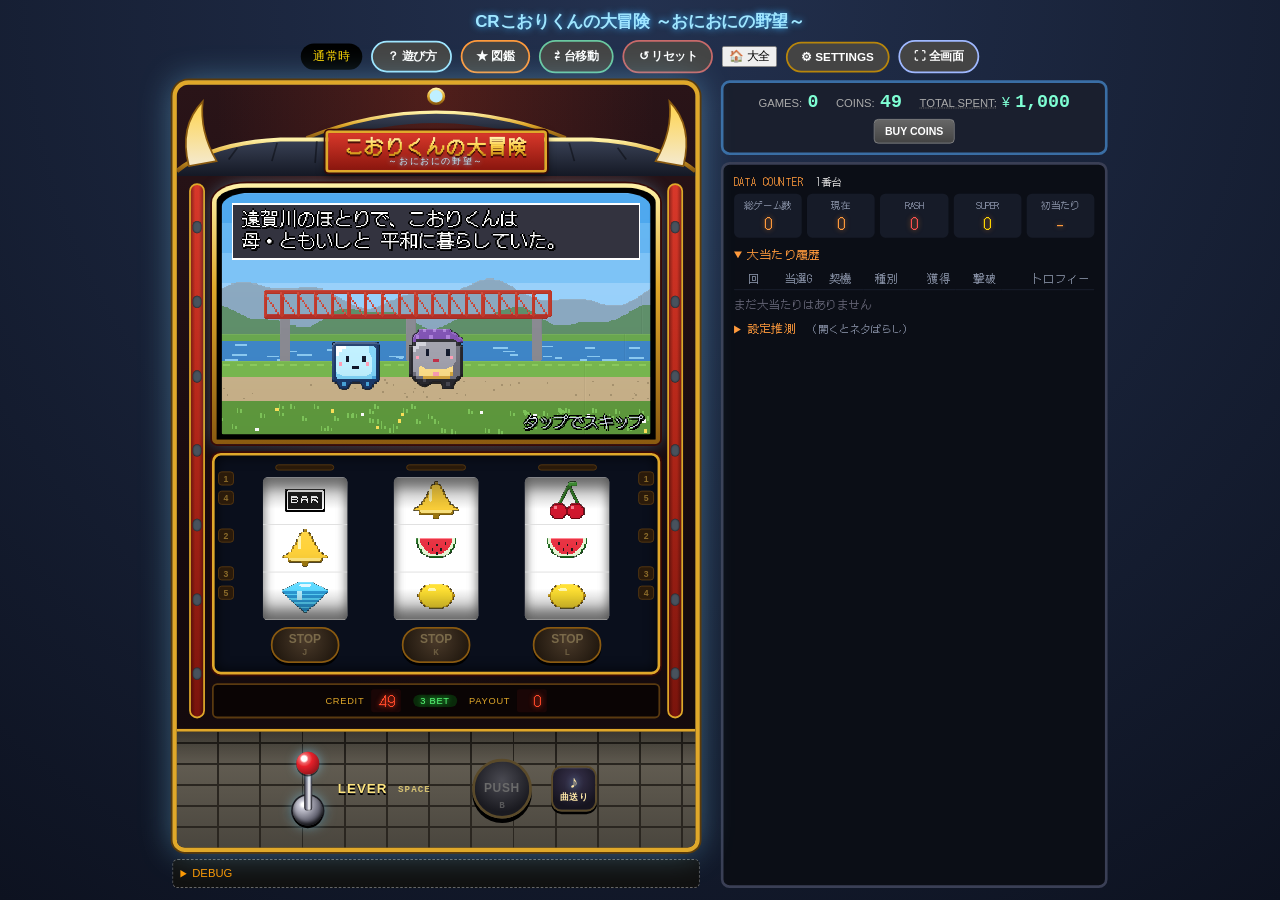
==== index.html @ d2cc1578 "曲を 3 曲 追加 (こおりくん THE FIRE・テーマ曲「輝く日々へ」は RASH の 曲、内定の時ゾーンの 曲)、RASH・SUPER の 曲送りで 特化ゾーンの 曲も 選べる ように (202" ====
<!DOCTYPE html>
<html lang="ja">
<head>
    <meta charset="UTF-8">
    <meta name="viewport" content="width=device-width, initial-scale=1.0, viewport-fit=cover">
    <meta name="theme-color" content="#0d1220">
    <!-- ホーム画面に追加 (PWA。manifest.webmanifest / sw.js) -->
    <link rel="manifest" href="manifest.webmanifest">
    <link rel="icon" type="image/png" href="icons/icon-192.png">
    <link rel="apple-touch-icon" href="icons/apple-touch-icon.png">
    <meta name="mobile-web-app-capable" content="yes">
    <meta name="apple-mobile-web-app-capable" content="yes">
    <meta name="apple-mobile-web-app-status-bar-style" content="black-translucent">
    <meta name="apple-mobile-web-app-title" content="こおりくん">
    <title>CRこおりくんの大冒険 ～おにおにの野望～</title>
    <!-- 液晶用のドットフォント (オフライン時は MS ゴシックなどで代替) -->
    <link rel="preconnect" href="https://fonts.googleapis.com">
    <link rel="preconnect" href="https://fonts.gstatic.com" crossorigin>
    <link rel="stylesheet" href="https://fonts.googleapis.com/css2?family=DotGothic16&display=swap">
    <link rel="stylesheet" href="css/style.css?v=6b328649">
    <link rel="stylesheet" href="css/cabinet.css?v=3e0c5a11">
</head>
<body>
    <div class="game-container">
        <h1 id="game-title" class="game-title"></h1>

        <div class="top-bar">
            <span id="mode-display" class="mode-display"></span>
            <!-- スマホではアイコンの下に小さく名前を出す (.tb-icon / .tb-label) -->
            <a id="howto-button" href="howto.html"><span class="tb-icon">？</span> <span class="tb-label">遊び方</span></a>
            <button id="collection-button"><span class="tb-icon">★</span> <span class="tb-label">図鑑</span></button>
            <button id="move-button"><span class="tb-icon">⇄</span> <span class="tb-label">台移動</span></button>
            <button id="reset-button"><span class="tb-icon">↺</span> <span class="tb-label">リセット</span></button>
            <button id="taizen-button" type="button" title="ゲーム大全に もどる" onclick="if (confirm('ゲーム大全に もどる？')) location.href = 'https://taku3482yasu-web.github.io/koori-game-taizen/'"><span class="tb-icon">🏠</span> <span class="tb-label">大全</span></button>
            <button id="settings-button"><span class="tb-icon">⚙</span> <span class="tb-label">SETTINGS</span></button>
            <!-- パソコンだけ: 筐体だけを全画面で表示する (js/layout.js) -->
            <button id="fullscreen-button" title="液晶とリールだけを全画面で遊ぶ（Esc で戻る）"><span class="tb-icon">⛶</span> <span class="tb-label">全画面</span></button>
        </div>

        <!-- ステータスパネル -->
        <div class="status-panel">
            <div class="status-item">
                <span class="status-label">GAMES:</span>
                <span id="game-display" class="status-value">0</span>
            </div>
            <div class="status-item">
                <span class="status-label">COINS:</span>
                <span id="coin-display" class="status-value">0</span>
            </div>
            <div class="status-item">
                <span id="status-label-spent" class="status-label clickable">TOTAL SPENT:</span>
                <span class="currency-unit">¥</span><span id="spending-display" class="status-value">0</span>
            </div>
            <button id="buy-coins-button">BUY COINS</button>
        </div>

        <!-- 筐体 (2026-10-23 ユーザー指定: 新しい台に。おにおにの SE城 がテーマ。css/cabinet.css) -->
        <div class="slot-machine cabinet">
            <!-- 天守閣の屋根: 瓦・鬼の角・金の額 (ロゴ) -->
            <div class="cab-roof" aria-hidden="true">
                <svg class="cab-roof-art" viewBox="0 0 600 110" preserveAspectRatio="none">
                    <defs>
                        <linearGradient id="cab-tile" x1="0" y1="0" x2="0" y2="1">
                            <stop offset="0" stop-color="#3a4256"/><stop offset="1" stop-color="#141824"/>
                        </linearGradient>
                        <linearGradient id="cab-gold" x1="0" y1="0" x2="0" y2="1">
                            <stop offset="0" stop-color="#fff2a8"/><stop offset=".5" stop-color="#e0a82a"/><stop offset="1" stop-color="#8a5a10"/>
                        </linearGradient>
                        <linearGradient id="cab-horn" x1="0" y1="1" x2="0" y2="0">
                            <stop offset="0" stop-color="#f4ead0"/><stop offset="1" stop-color="#ffd34a"/>
                        </linearGradient>
                    </defs>
                    <!-- 上の屋根 (反りのある 三角) -->
                    <path d="M150 64 Q300 2 450 64 L430 70 Q300 22 170 70 Z" fill="url(#cab-tile)"/>
                    <path d="M150 64 Q300 2 450 64" fill="none" stroke="url(#cab-gold)" stroke-width="4"/>
                    <!-- 下の屋根 (台の 幅いっぱい) -->
                    <path d="M0 104 Q40 70 120 66 L480 66 Q560 70 600 104 L600 110 L0 110 Z" fill="url(#cab-tile)"/>
                    <path d="M0 104 Q40 70 120 66 L480 66 Q560 70 600 104" fill="none" stroke="url(#cab-gold)" stroke-width="5"/>
                    <!-- 瓦の すじ -->
                    <g stroke="#0a0c12" stroke-width="2" opacity=".55">
                        <path d="M60 90 L70 76 M110 92 L116 70 M160 94 L162 68 M210 94 L210 68 M260 94 L260 68 M310 94 L310 68 M360 94 L360 68 M410 94 L408 68 M460 92 L454 70 M520 90 L510 76"/>
                    </g>
                    <!-- 鬼の角 (屋根の 両はし) -->
                    <path d="M14 98 Q2 50 30 20 Q26 56 46 92 Z" fill="url(#cab-horn)" stroke="#8a5a10" stroke-width="2"/>
                    <path d="M586 98 Q598 50 570 20 Q574 56 554 92 Z" fill="url(#cab-horn)" stroke="#8a5a10" stroke-width="2"/>
                    <!-- てっぺんの 氷の 宝珠 -->
                    <circle cx="300" cy="14" r="9" fill="#bff0ff" stroke="url(#cab-gold)" stroke-width="3"/>
                </svg>
                <div class="cab-plaque">
                    <span class="cab-logo">こおりくんの大冒険</span>
                    <span class="cab-sub">～おにおにの野望～</span>
                </div>
            </div>

            <div class="cab-body">
                <!-- 左右の 朱塗りの 柱と 提灯の LED (台の 状態で 色が かわる) -->
                <div class="cab-pillar cab-pillar-left" aria-hidden="true"><i></i><i></i><i></i><i></i><i></i><i></i><i></i></div>
                <div class="cab-center">
                    <!-- 液晶 (ドット絵を canvas に描画)。城門の 形の 金の 額縁 -->
                    <div class="lcd-frame">
                        <canvas id="lcd" class="lcd"></canvas>
                    </div>

                    <!-- リール。左右に 5 ラインの 番号 (当たった ラインが 光る。main.js) -->
                    <div class="cab-reel-window">
                        <div class="cab-lines cab-lines-left" aria-hidden="true">
                            <span class="cab-line" data-line="0">1</span><span class="cab-line" data-line="3">4</span>
                            <span class="cab-line" data-line="1">2</span>
                            <span class="cab-line" data-line="2">3</span><span class="cab-line" data-line="4">5</span>
                        </div>
            <div class="reels-container">
                <div class="reel-column">
                    <span class="reel-lamp" aria-hidden="true"></span>
                    <div class="reel" id="reel1"><div class="reel-strip"></div></div>
                    <button class="stop-button" id="stop-button-1">STOP<span class="key-hint" data-action="stop1"></span></button>
                </div>
                <div class="reel-column">
                    <span class="reel-lamp" aria-hidden="true"></span>
                    <div class="reel" id="reel2"><div class="reel-strip"></div></div>
                    <button class="stop-button" id="stop-button-2">STOP<span class="key-hint" data-action="stop2"></span></button>
                </div>
                <div class="reel-column">
                    <span class="reel-lamp" aria-hidden="true"></span>
                    <div class="reel" id="reel3"><div class="reel-strip"></div></div>
                    <button class="stop-button" id="stop-button-3">STOP<span class="key-hint" data-action="stop3"></span></button>
                </div>
            </div>

                        <div class="cab-lines cab-lines-right" aria-hidden="true">
                            <span class="cab-line" data-line="0">1</span><span class="cab-line" data-line="4">5</span>
                            <span class="cab-line" data-line="1">2</span>
                            <span class="cab-line" data-line="2">3</span><span class="cab-line" data-line="3">4</span>
                        </div>
                    </div>

                    <!-- クレジットと 払い出し (7 セグの 数字) -->
                    <div class="cab-meter" aria-label="クレジットと払い出し">
                        <span class="cab-meter-label">CREDIT</span><span id="cab-credit" class="cab-seg">0</span>
                        <span class="cab-bet" aria-hidden="true">3 BET</span>
                        <span class="cab-meter-label">PAYOUT</span><span id="cab-payout" class="cab-seg">0</span>
                    </div>
                </div>
                <div class="cab-pillar cab-pillar-right" aria-hidden="true"><i></i><i></i><i></i><i></i><i></i><i></i><i></i></div>
            </div>

            <!-- 石垣の 台座と 金棒の レバー -->
            <div class="controls cab-base">
                <!-- 全画面のときだけ出す、コイン枚数と BUY (js/layout.js) -->
                <div class="fs-coins">COINS <span id="fs-coin-display">0</span><button id="fs-buy-button" type="button">BUY</button></div>
                <button id="spin-button" aria-label="LEVER ON"><span class="cab-lever" aria-hidden="true"><span class="cab-lever-base"></span><span class="cab-kanabo"><span class="cab-lever-ball"></span></span></span><span class="cab-lever-text">LEVER</span><span class="key-hint" data-action="lever"></span></button>
                <!-- PUSH ボタン (2026-10-23 A3。js/push.js)。色: 白 < 青 < 赤 < 金 < 虹、激熱は 飛び出す -->
                <button id="push-button" class="cab-push" type="button" aria-label="PUSH"><span class="cab-push-face">PUSH</span><span class="key-hint" data-action="push"></span></button>
                <!-- 曲送り (2026-11-14 ユーザー指定: 曲を 切り替えられる ように)。今の 場面の 別の 曲へ。選んだ 曲は 覚えておく -->
                <button id="song-button" class="cab-song" type="button" aria-label="曲送り" title="曲送り (今の 場面の 別の 曲に する)"><span class="cab-song-icon" aria-hidden="true">♪</span><span class="cab-song-text">曲送り</span></button>
            </div>
        </div>

        <!-- データカウンター・大当たり履歴 -->
        <section class="data-counter" aria-label="データカウンター">
            <div class="dc-head">DATA COUNTER <span id="dc-machine" class="dc-machine"></span></div>
            <div class="dc-stats">
                <div class="dc-item"><span class="dc-label">総ゲーム数</span><span id="dc-total" class="dc-value">0</span></div>
                <div class="dc-item"><span class="dc-label">現在</span><span id="dc-current" class="dc-value">0</span></div>
                <div class="dc-item"><span class="dc-label">RASH</span><span id="dc-rash" class="dc-value dc-red">0</span></div>
                <div class="dc-item"><span class="dc-label">SUPER</span><span id="dc-super" class="dc-value dc-gold">0</span></div>
                <div class="dc-item"><span class="dc-label">初当たり</span><span id="dc-odds" class="dc-value">-</span></div>
            </div>
            <div id="dc-graph" class="dc-graph" aria-hidden="true"></div>
            <details class="dc-history" open>
                <summary>大当たり履歴</summary>
                <div class="dc-table-wrap">
                    <table>
                        <thead>
                            <tr><th>回</th><th>当選G</th><th>契機</th><th>種別</th><th>獲得</th><th>撃破</th><th>トロフィー</th></tr>
                        </thead>
                        <tbody id="dc-history"></tbody>
                    </table>
                </div>
                <p id="dc-empty" class="dc-empty">まだ大当たりはありません</p>
            </details>
            <details id="dc-estimate" class="dc-history dc-estimate">
                <summary>設定推測 <span class="dc-note">（開くとネタばらし）</span></summary>
                <div id="dc-estimate-bars" class="dc-estimate-bars"></div>
                <ul id="dc-estimate-facts" class="dc-estimate-facts"></ul>
                <p class="dc-empty">この台で見たチャンス目・城突入・トロフィー・ふるカワのセリフから計算しています。打ち始めは、台の設定の出やすさ（設定1がいちばん多い）に近い値です。</p>
            </details>
        </section>

        <!-- デバッグパネル (config.debug が true のときだけ表示) -->
        <details id="debug-panel" class="debug-panel" hidden>
            <summary>DEBUG</summary>
            <div class="debug-buttons">
                <button data-debug="normal">通常時へ</button>
                <button data-debug="nextMap">次のマップへ</button>
                <button data-debug="fillCp">CP満タン</button>
                <button data-debug="challenge">城突入チャレンジへ</button>
                <button data-debug="rash">RASHへ</button>
                <button data-debug="superRash">SUPERへ</button>
                <button data-debug="lastGame">BATTLE残り1Gへ</button>
                <button data-debug="treasure">次:宝物庫ゾーン</button>
                <button data-debug="tokkaFire">特化:こおりファイアー</button>
                <button data-debug="tokkaLamp">特化:おかランプ</button>
                <button data-debug="tokkaIkkeki">特化:一撃入魂</button>
                <button data-debug="tokkaAsahara">特化:ASAHARA CHANCE</button>
                <button data-debug="streak10">10連にする</button>
                <button data-debug="chanceTime">次:チャンスタイム</button>
                <button data-debug="noticeStepUp">次の予告:ステップアップ</button>
                <button data-debug="noticeGun">次の予告:群</button>
                <button data-debug="naitei">次:内定の時</button>
                <button data-debug="aruaru">次:内定の時でアルアル復活</button>
                <button data-debug="revenge">リベンジチャンスへ</button>
                <button data-debug="setBreak">ブレイク状態に</button>
                <button data-debug="ranyu">次:おにおに乱入</button>
                <button data-debug="finalBlow">次:とどめの一撃</button>
                <button data-debug="forceOni">次の相手:おにおに</button>
                <button data-debug="forceGold">次の相手:金面犬</button>
                <button data-debug="coins">コイン+1000</button>
                <button data-debug="nearCeiling">天井の 1G 前へ</button>
                <button data-debug="heaven">天国 モードへ</button>
                <button data-debug="pointChance">次:ポイントチャンス</button>
                <button data-debug="dance">次:ダンシングステージ</button>
                <button data-debug="companion">次:お仲間チャレンジ</button>
                <button data-debug="allCompanions">仲間を全員加える</button>
                <button data-debug="revival">次の？？で復活</button>
                <button data-debug="opening">オープニング</button>
                <button data-debug="ending">エンディング</button>
                <button data-debug="endCard">RASH終了画面 (順番に)</button>
            </div>
            <div class="debug-buttons">
                <span>台の設定:</span>
                <button data-setting="1">1</button>
                <button data-setting="2">2</button>
                <button data-setting="3">3</button>
                <button data-setting="4">4</button>
                <button data-setting="5">5</button>
                <button data-setting="6">6</button>
            </div>
            <div class="debug-buttons">
                <span>次の出目:</span>
                <button data-next-role="chance">チャンス目</button>
                <button data-next-role="seven">7揃い</button>
                <button data-next-role="sevenBar">77BAR</button>
                <button data-next-role="bar">BAR揃い</button>
                <button data-next-role="cherry">チェリー</button>
                <button data-next-role="longFreeze">ロングフリーズ</button>
                <button data-next-role="replay">リプレイ</button>
                <button data-next-role="bell">ベル</button>
                <button data-next-role="miss">ハズレ</button>
            </div>
            <pre id="debug-state" class="debug-state"></pre>
        </details>
    </div>

    <!-- 設定画面 -->
    <!-- 全画面のときだけ出る「戻る」ボタン -->
    <button id="exit-fullscreen-button" class="exit-fullscreen-button" title="ふだんの表示に戻る（Esc）">✕ 全画面をやめる</button>

    <div id="settings-modal" class="modal" hidden>
        <div class="modal-content" role="dialog" aria-modal="true" aria-labelledby="settings-title">
            <h2 id="settings-title">SETTINGS</h2>
            <section class="modal-section">
                <h3>台の設定</h3>
                <div class="setting-reveal">
                    <span id="current-setting" class="current-setting">？</span>
                    <button id="reveal-setting-button" class="modal-button">表示する</button>
                </div>
                <p id="setting-detail" class="modal-note" hidden></p>
            </section>
            <section class="modal-section">
                <h3>サウンド</h3>
                <label class="sound-row">
                    <input id="bgm-enabled" type="checkbox" checked> BGM
                </label>
                <label class="sound-row">
                    音量 <input id="bgm-volume" type="range" min="0" max="100" value="50">
                </label>
                <label class="sound-row">
                    曲 <select id="bgm-style">
                        <option value="new">今の曲 (Suno)</option>
                        <option value="old">前の曲 (チップチューン)</option>
                    </select>
                </label>
            </section>
            <section class="modal-section">
                <h3>演出</h3>
                <label class="sound-row">
                    <input id="camera-enabled" type="checkbox" checked> 液晶の カメラを 動かす (寄る・傾く・反対側から 映す)
                </label>
            </section>
            <section class="modal-section">
                <h3>アップデート情報</h3>
                <label class="sound-row">
                    <input id="updates-enabled" type="checkbox" checked> 更新されたら、開いたときに表示する
                </label>
                <button id="show-updates-button" class="modal-button">アップデート情報を見る</button>
            </section>
            <section class="modal-section">
                <h3>データ</h3>
                <p id="save-info" class="modal-note"></p>
                <button id="reset-data-button" class="modal-button">ゲームをリセット</button>
            </section>
            <section class="modal-section">
                <h3>キー割り当て</h3>
                <p class="modal-note">キーのボタンを押してから、割り当てたいキーを押してください（Escでキャンセル）</p>
                <div id="key-binding-list" class="key-binding-list"></div>
                <button id="reset-keys-button" class="modal-button">初期設定に戻す</button>
            </section>
            <button id="close-settings-button" class="modal-button modal-close">閉じる</button>
        </div>
    </div>

    <!-- リセットの確認 -->
    <div id="reset-modal" class="modal" hidden>
        <div class="modal-content" role="alertdialog" aria-modal="true" aria-labelledby="reset-title" aria-describedby="reset-desc">
            <h2 id="reset-title">リセット</h2>
            <p id="reset-desc" class="reset-text">ゲームを最初からやり直しますか？</p>
            <ul class="reset-list">
                <li>コイン・統計・進行状況（マップ・CP・RASH など）が最初に戻ります</li>
                <li>台の設定も抽選し直します</li>
                <li>図鑑・実績も消えます</li>
                <li>キー割り当てとサウンドの設定はそのまま残ります</li>
            </ul>
            <div class="modal-actions">
                <button id="reset-cancel-button" class="modal-button">キャンセル</button>
                <button id="reset-confirm-button" class="modal-button danger">リセットする</button>
            </div>
        </div>
    </div>

    <!-- 図鑑・実績 -->
    <div id="collection-modal" class="modal" hidden>
        <div class="modal-content collection-content" role="dialog" aria-modal="true" aria-labelledby="collection-title">
            <h2 id="collection-title">図鑑・実績</h2>
            <section class="modal-section">
                <h3>キャラクター <span class="col-count col-hint">押すと説明が見られます</span></h3>
                <div id="col-allies" class="col-enemies"></div>
            </section>
            <section class="modal-section">
                <h3>撃破した敵 <span id="col-enemy-count" class="col-count"></span></h3>
                <div id="col-enemies" class="col-enemies"></div>
            </section>
            <section class="modal-section">
                <h3>見た必殺技 <span id="col-special-count" class="col-count"></span></h3>
                <ul id="col-specials" class="col-specials"></ul>
            </section>
            <section class="modal-section">
                <h3>レバーの演出 <span id="col-lever-count" class="col-count"></span></h3>
                <ul id="col-lever" class="col-specials"></ul>
            </section>
            <section class="modal-section">
                <h3>トロフィー <span id="col-trophy-count" class="col-count"></span></h3>
                <div id="col-trophies" class="col-trophies"></div>
            </section>
            <section class="modal-section">
                <h3>RASH 終了画面 <span id="col-endcard-count" class="col-count"></span></h3>
                <div id="col-endcards" class="col-endcards"></div>
            </section>
            <section class="modal-section">
                <h3>ふるカワのセリフ <span id="col-furukawa-count" class="col-count"></span></h3>
                <div id="col-furukawa-lines"></div>
            </section>
            <section class="modal-section">
                <h3>実績 <span id="col-achievement-count" class="col-count"></span></h3>
                <ul id="col-achievements" class="col-achievements"></ul>
            </section>
            <section class="modal-section">
                <h3>記録</h3>
                <dl id="col-records" class="col-records"></dl>
            </section>
            <p class="modal-note">図鑑・実績は台移動しても残ります（リセットすると消えます）</p>
            <button id="close-collection-button" class="modal-button modal-close">閉じる</button>
        </div>
    </div>

    <!-- 図鑑: キャラクターの説明 (文章は js/profiles.js) -->
    <div id="profile-modal" class="modal profile-modal" hidden>
        <div class="modal-content profile-content" role="dialog" aria-modal="true" aria-labelledby="profile-name">
            <div class="profile-head">
                <canvas id="profile-canvas" class="profile-canvas"></canvas>
                <div>
                    <h2 id="profile-name" class="profile-name"></h2>
                    <p id="profile-title" class="profile-title"></p>
                </div>
            </div>
            <dl id="profile-facts" class="profile-facts"></dl>
            <div id="profile-text" class="profile-text"></div>
            <button id="close-profile-button" class="modal-button modal-close">図鑑に戻る</button>
        </div>
    </div>

    <!-- アップデート情報 (文章は js/updates.js) -->
    <div id="updates-modal" class="modal" hidden>
        <div class="modal-content updates-content" role="dialog" aria-modal="true" aria-labelledby="updates-title">
            <h2 id="updates-title">アップデート情報</h2>
            <div id="updates-list" class="updates-list"></div>
            <label id="updates-hide-row" class="sound-row updates-hide">
                <input id="updates-hide" type="checkbox"> 次から表示しない
            </label>
            <button id="close-updates-button" class="modal-button modal-close">閉じる</button>
        </div>
    </div>

    <!-- 図鑑: RASH 終了画面の絵を大きく見る -->
    <div id="endcard-modal" class="modal profile-modal" hidden>
        <div class="modal-content endcard-content" role="dialog" aria-modal="true" aria-labelledby="endcard-name">
            <canvas id="endcard-canvas" class="endcard-canvas"></canvas>
            <h2 id="endcard-name" class="endcard-name"></h2>
            <p id="endcard-detail" class="endcard-detail"></p>
            <button id="close-endcard-button" class="modal-button modal-close">図鑑に戻る</button>
        </div>
    </div>

    <!-- 実績解除の通知 -->
    <div id="achievement-toast" class="achievement-toast" role="status" aria-live="polite" hidden></div>

    <!-- 台移動の確認 -->
    <div id="move-modal" class="modal" hidden>
        <div class="modal-content" role="alertdialog" aria-modal="true" aria-labelledby="move-title" aria-describedby="move-desc">
            <h2 id="move-title">台移動</h2>
            <p id="move-desc" class="reset-text">別の台に移りますか？</p>
            <ul class="reset-list">
                <li>コイン・投資額・収支はそのまま持っていけます</li>
                <li>台の設定は新しい台で抽選し直します</li>
                <li>進行状況（マップ・CP・仲間など）とデータカウンター・大当たり履歴は新しい台のものになります</li>
            </ul>
            <p id="move-warning" class="move-warning" hidden></p>
            <div class="modal-actions">
                <button id="move-cancel-button" class="modal-button">キャンセル</button>
                <button id="move-confirm-button" class="modal-button">移動する</button>
            </div>
        </div>
    </div>

    <!-- 読み込み順: 設定 → データ → 各機能 → 起動 -->
    <script src="js/config.js?v=008b8c92"></script>
    <script src="js/pixel-hd.js?v=9beba57e"></script>
    <script src="js/sprites.js?v=853589c0"></script>
    <script src="js/backgrounds.js?v=5413cc5c"></script>
    <script src="js/characters.js?v=a1e1a1cf"></script>
    <script src="js/sound-heso.js?v=a8e609e2"></script>
    <script src="js/audio.js?v=93122a64"></script>
    <script src="js/state.js?v=4de8620e"></script>
    <script src="js/lottery.js?v=33ee41c6"></script>
    <script src="js/battle.js?v=50daff6e"></script>
    <script src="js/notice.js?v=42133bef"></script>
    <script src="js/hype.js?v=ebd6393d"></script>
    <script src="js/lever.js?v=a3c46855"></script>
    <script src="js/zencho.js?v=cfeb686b"></script>
    <script src="js/furukawa.js?v=2b3a8db2"></script>
    <script src="js/save.js?v=37b5b32f"></script>
    <script src="js/bgm.js?v=29b6c290"></script>
    <script src="js/reels.js?v=7e60869f"></script>
    <script src="js/lcd/camera.js?v=1b858390"></script>
    <script src="js/lcd/kit.js?v=55c9624f"></script>
    <script src="js/lcd/beat-fx.js?v=52ca32b4"></script>
    <script src="js/lcd/special-fx.js?v=30a93c56"></script>
    <script src="js/lcd/chance-fx.js?v=8691e65a"></script>
    <script src="js/lcd/trophy-view.js?v=d13af67f"></script>
    <script src="js/lcd/end-card-view.js?v=ba79dd8d"></script>
    <script src="js/lcd/furukawa-view.js?v=3b0d9c7e"></script>
    <script src="js/lcd/story-view.js?v=9d4ed5f5"></script>
    <script src="js/lcd/opening-view.js?v=f59a78e2"></script>
    <script src="js/lcd/ending-view.js?v=3c9c7b55"></script>
    <script src="js/lights.js?v=c90a5eb8"></script>
    <script src="js/lcd/smooth-pose.js?v=7a6a7631"></script>
    <script src="js/lcd/okalamp-view.js?v=44adb120"></script>
    <script src="js/lcd/ikemen-view.js?v=8ccc29c9"></script>
    <script src="js/lcd/notice-view.js?v=cab2ebe5"></script>
    <script src="js/premium-chance.js?v=f8039eea"></script>
    <script src="js/lcd.js?v=4970185a"></script>
    <script src="js/profiles.js?v=9335b576"></script>
    <script src="js/updates.js?v=5f44ff4a"></script>
    <script src="js/push.js?v=260385cc"></script>
    <script src="js/ui.js?v=f25a79d1"></script>
    <script src="js/layout.js?v=e9ad7278"></script>
    <script src="js/main.js?v=5eb92148"></script>
</body>
</html>
---- css/style.css ----
:root {
    --gold: #ffd700;
    --dark-gold: #b8860b;
    --ice: #9fe6ff;
    --reel-bg: #fff;
    --status-bg: #1a1f2e;
    --status-text: #7fffd4;
    --symbol-height: 64px;
}

[hidden] {
    display: none !important;
}

* {
    box-sizing: border-box;
}

body {
    background: radial-gradient(circle at top, #23314f, #0d1220);
    min-height: 100vh;
    margin: 0;
    padding: 16px;
    font-family: 'Arial Black', sans-serif;
    color: #ddd;
}

.game-container {
    display: flex;
    flex-direction: column;
    align-items: center;
    gap: 14px;
    max-width: 600px;
    margin: 0 auto;
}

.game-title {
    margin: 0;
    font-size: 1.2rem;
    text-align: center;
    color: var(--ice);
    text-shadow: 0 0 8px #3ab0ff;
}

.top-bar {
    display: flex;
    gap: 10px;
    align-items: center;
}

.mode-display {
    padding: 6px 14px;
    border-radius: 20px;
    background: #000;
    color: var(--gold);
    font-size: 0.85rem;
}

#settings-button,
#howto-button,
#collection-button,
#move-button,
#reset-button {
    padding: 8px 16px;
    background: #444;
    color: white;
    border: 2px solid var(--dark-gold);
    border-radius: 20px;
    cursor: pointer;
    font-weight: bold;
}

/* 遊び方 (別ページへのリンクをボタンの見た目に) */
#howto-button {
    display: inline-block;
    text-decoration: none;
    font-size: 0.83rem;
    line-height: 1.2;
    border-color: var(--ice);
}

#reset-button {
    border-color: #c86a6a;
}

#move-button {
    border-color: #6ac8a0;
}

#collection-button {
    border-color: #ff9a3c;
}

/* 全画面ボタン: パソコン (幅 1100px 以上) だけ出す */
#fullscreen-button {
    display: none;
    padding: 8px 16px;
    background: #444;
    color: white;
    border: 2px solid #9fb8ff;
    border-radius: 20px;
    cursor: pointer;
    font-weight: bold;
}

/* 全画面のときだけ右上に出す「戻る」ボタン (ふだんは薄く、マウスを乗せるとはっきり) */
.exit-fullscreen-button {
    display: none;
    position: fixed;
    top: 10px;
    right: 12px;
    z-index: 50;
    padding: 6px 12px;
    background: rgba(0, 0, 0, 0.6);
    color: #fff;
    border: 1px solid #888;
    border-radius: 16px;
    font-size: 0.8rem;
    cursor: pointer;
    opacity: 0.35;
    transition: opacity 0.2s;
}

.exit-fullscreen-button:hover,
.exit-fullscreen-button:focus-visible {
    opacity: 1;
}

.move-warning {
    margin: 0 0 14px;
    padding: 6px 10px;
    border-radius: 6px;
    background: #4a1010;
    color: #ffb0b0;
    font-size: 0.85rem;
    font-weight: bold;
}

.top-bar {
    flex-wrap: wrap;
    justify-content: center;
}

/* リセットの確認 */
.reset-text {
    font-size: 1rem;
    font-weight: bold;
    margin: 0 0 8px;
    text-align: center;
}

.reset-list {
    font-size: 0.85rem;
    color: #bbb;
    margin: 0 0 14px;
    padding-left: 1.2em;
}

.modal-actions {
    display: flex;
    gap: 10px;
}

.modal-actions .modal-button {
    flex: 1;
    padding: 10px;
}

/* ステータス */
.status-panel {
    background-color: var(--status-bg);
    padding: 10px 20px;
    border-radius: 10px;
    border: 3px solid #3a6ea5;
    display: flex;
    flex-wrap: wrap;
    justify-content: center;
    gap: 8px 20px;
    align-items: center;
}

.status-item {
    display: flex;
    align-items: baseline;
    gap: 6px;
}

.status-label {
    color: #aaa;
    font-size: 0.8rem;
}

.status-label.clickable {
    cursor: pointer;
    user-select: none;
    text-decoration: underline dotted #666;
}

.status-value {
    color: var(--status-text);
    font-size: 1.3rem;
    font-family: 'Courier New', Courier, monospace;
    font-weight: bold;
}

.currency-unit {
    color: var(--status-text);
}

#buy-coins-button {
    padding: 6px 12px;
    background: linear-gradient(to bottom, #666, #444);
    color: white;
    border: 1px solid #888;
    border-radius: 5px;
    cursor: pointer;
    font-weight: bold;
    font-size: 0.75rem;
}

#buy-coins-button.attention {
    border-color: var(--gold);
    animation: attention-blink 0.6s infinite alternate;
}

@keyframes attention-blink {
    from { box-shadow: 0 0 0 var(--gold); }
    to { box-shadow: 0 0 15px var(--gold); }
}

/* 筐体 */
.slot-machine {
    background: linear-gradient(160deg, #2c4a7a, #121c33);
    padding: 16px;
    border-radius: 20px;
    border: 6px solid var(--ice);
    box-shadow: 0 0 40px rgba(80, 180, 255, 0.35);
    width: 100%;
    text-align: center;
}

/* 液晶 */
.lcd-frame {
    background: #000;
    padding: 6px;
    border-radius: 8px;
    border: 4px solid #555;
    margin-bottom: 14px;
    display: flex;
    justify-content: center;
}

.lcd {
    display: block;
    width: 100%;
    height: auto;
    aspect-ratio: 16 / 9;
    image-rendering: pixelated;
    image-rendering: crisp-edges;
}

/* リール */
.reels-container {
    display: flex;
    justify-content: space-around;
    background-color: #0a0f1c;
    padding: 10px;
    border-radius: 10px;
}

.reel-column {
    display: flex;
    flex-direction: column;
    align-items: center;
    gap: 8px;
}

.reel {
    width: 96px;
    height: calc(var(--symbol-height) * 3);   /* 上段・中段・下段の3コマ */
    background-color: var(--reel-bg);
    border-radius: 5px;
    overflow: hidden;
    position: relative;
    box-shadow: inset 0 12px 12px rgba(0, 0, 0, 0.35), inset 0 -12px 12px rgba(0, 0, 0, 0.35);
}

/* リールの上下の影 (図柄の上に重ねて立体感を出す) */
.reel::after {
    content: '';
    position: absolute;
    inset: 0;
    pointer-events: none;
    background: linear-gradient(to bottom, rgba(0, 0, 0, 0.35), transparent 22%, transparent 78%, rgba(0, 0, 0, 0.35));
    z-index: 1;
}

.reel-strip {
    position: absolute;
    top: 0;
    left: 0;
    width: 100%;
    display: flex;
    flex-direction: column;
}

.symbol {
    height: var(--symbol-height);
    flex-shrink: 0;
    display: flex;
    justify-content: center;
    align-items: center;
    font-size: 2.6rem;
    border-bottom: 1px solid #ddd;
}

.symbol-img {
    width: 52px;
    height: 52px;
    image-rendering: pixelated;
    image-rendering: crisp-edges;
}

/* 揃ったラインの図柄 (金色に点滅) */
.symbol.win {
    background: #fff3a0;
    animation: win-cell 0.3s infinite alternate;
}

@keyframes win-cell {
    from { background: #fff3a0; box-shadow: inset 0 0 0 3px #ffd700; }
    to { background: #ffffff; box-shadow: inset 0 0 0 3px #ff9a00; }
}

/* ロングフリーズの図柄 (虹色) */
.symbol.freeze-cell {
    animation: freeze-cell 0.8s linear infinite;
}

@keyframes freeze-cell {
    0% { box-shadow: inset 0 0 0 4px #ff3030; background: #ffe0e0; }
    17% { box-shadow: inset 0 0 0 4px #ff9a00; background: #fff0d0; }
    33% { box-shadow: inset 0 0 0 4px #ffe000; background: #fffbd0; }
    50% { box-shadow: inset 0 0 0 4px #30d040; background: #e0ffe0; }
    67% { box-shadow: inset 0 0 0 4px #3090ff; background: #e0f0ff; }
    83% { box-shadow: inset 0 0 0 4px #a040ff; background: #f0e0ff; }
    100% { box-shadow: inset 0 0 0 4px #ff3030; background: #ffe0e0; }
}

/* ロングフリーズ中は筐体の枠が虹色に */
body.long-freeze .slot-machine {
    animation: freeze-frame 0.9s linear infinite;
}

@keyframes freeze-frame {
    0% { border-color: #ff3030; box-shadow: 0 0 50px #ff3030; }
    17% { border-color: #ff9a00; box-shadow: 0 0 50px #ff9a00; }
    33% { border-color: #ffe000; box-shadow: 0 0 50px #ffe000; }
    50% { border-color: #30d040; box-shadow: 0 0 50px #30d040; }
    67% { border-color: #3090ff; box-shadow: 0 0 50px #3090ff; }
    83% { border-color: #a040ff; box-shadow: 0 0 50px #a040ff; }
    100% { border-color: #ff3030; box-shadow: 0 0 50px #ff3030; }
}

/* チャンス目の図柄 (ピンク) */
.symbol.chance-cell {
    background: #ffd6f6;
    box-shadow: inset 0 0 0 3px #ff6ad8;
}

@keyframes reel-spin {
    from { transform: translateY(0); }
    to { transform: translateY(var(--cycle)); }
}

.stop-button {
    padding: 4px 14px;
    font-size: 0.85rem;
    background: linear-gradient(to bottom, #888, #555);
    color: white;
    border: 1px solid #333;
    border-radius: 5px;
    cursor: pointer;
    font-weight: bold;
}

.stop-button:disabled {
    background: #222;
    color: #555;
    cursor: not-allowed;
}

/* 止められる STOP は赤く光らせる */
.stop-button:not(:disabled) {
    background: linear-gradient(to bottom, #ff7a5a, #c8321e);
    border-color: #ffb09a;
    box-shadow: 0 3px 0 #6a1a10, 0 0 8px rgba(255, 90, 60, 0.6);
}

/* 押した瞬間に沈む */
.stop-button:not(:disabled):active {
    transform: translateY(2px);
    box-shadow: 0 1px 0 #6a1a10, 0 0 4px rgba(255, 90, 60, 0.6);
}

/* 押せるレバーはゆっくり光る */
#spin-button:not(:disabled) {
    animation: lever-ready 1.2s ease-in-out infinite alternate;
}

@keyframes lever-ready {
    from { filter: brightness(1); }
    to { filter: brightness(1.15); }
}

/* リーチ中: 残りの STOP が赤く光る */
.stop-button.reach:not(:disabled) {
    background: linear-gradient(to bottom, #ff6a6a, #c01818);
    animation: stop-glow-red 0.35s infinite alternate;
}

/* 押せ!!: 残りの STOP が金色に光る */
.stop-button.push:not(:disabled) {
    background: linear-gradient(to bottom, #fff07a, #d4a017);
    color: #3a2a00;
    animation: stop-glow-gold 0.25s infinite alternate;
}

@keyframes stop-glow-red {
    from { box-shadow: 0 0 4px #ff3030; }
    to { box-shadow: 0 0 18px #ff3030; }
}

@keyframes stop-glow-gold {
    from { box-shadow: 0 0 4px #ffd700; transform: scale(1); }
    to { box-shadow: 0 0 22px #ffd700; transform: scale(1.08); }
}

/* 筐体の枠: RASH 中は赤、SUPER 中は金 */
.slot-machine {
    transition: border-color 0.5s, box-shadow 0.5s;
}

body[data-mode="RASH"] .slot-machine {
    border-color: #ff3030;
    box-shadow: 0 0 40px rgba(255, 48, 48, 0.45);
}

body[data-mode="SUPER_RASH"] .slot-machine {
    border-color: #ffd700;
    box-shadow: 0 0 50px rgba(255, 215, 0, 0.55);
}

/* リベンジチャンス中はレバーが赤く光る */
body[data-revenge="on"] #spin-button:not(:disabled) {
    background: linear-gradient(to bottom, #ff8a8a, #d03030);
    animation: lever-glow 0.5s infinite alternate;
}

/* 「？？」のゲームはレバーが金色に光る */
body[data-phase="QUESTION"] #spin-button:not(:disabled) {
    background: linear-gradient(to bottom, #fff07a, #d4a017);
    animation: lever-glow-gold 0.4s infinite alternate;
}

@keyframes lever-glow-gold {
    from { box-shadow: 0 5px 0 #6a5000, 0 0 6px #ffd700; }
    to { box-shadow: 0 5px 0 #6a5000, 0 0 24px #ffd700; }
}

.controls {
    margin-top: 14px;
    position: relative;
}

/* 全画面のときだけ、レバーの左にコイン枚数と BUY を出す */
.fs-coins {
    display: none;
    position: absolute;
    left: 4px;
    top: 50%;
    transform: translateY(-50%);
    align-items: center;
    gap: 6px;
    color: #aaa;
    font-size: 0.75rem;
}

#fs-coin-display {
    color: #7fffd4;
    font-size: 1.1rem;
}

#fs-buy-button {
    padding: 4px 8px;
    background: linear-gradient(to bottom, #666, #444);
    color: white;
    border: 1px solid #888;
    border-radius: 5px;
    cursor: pointer;
    font-weight: bold;
    font-size: 0.7rem;
}

#fs-buy-button.attention {
    border-color: var(--gold);
    animation: attention-blink 0.6s infinite alternate;
}

#spin-button {
    padding: 12px 30px;
    font-size: 1.4rem;
    background: linear-gradient(to bottom, var(--ice), #3a9ad9);
    border: none;
    border-radius: 10px;
    cursor: pointer;
    font-weight: bold;
    box-shadow: 0 5px 0 #1d4f7a;
}

#spin-button:active {
    transform: translateY(3px);
    box-shadow: 0 2px 0 #1d4f7a;
}

#spin-button:disabled {
    background: #777;
    cursor: not-allowed;
    box-shadow: none;
}

/* 城突入チャレンジ中はレバーが赤く光る */
body[data-mode="CASTLE_CHALLENGE"] #spin-button:not(:disabled) {
    background: linear-gradient(to bottom, #ff8a8a, #d03030);
    animation: lever-glow 0.5s infinite alternate;
}

@keyframes lever-glow {
    from { box-shadow: 0 5px 0 #6a1a1a, 0 0 6px #ff4a4a; }
    to { box-shadow: 0 5px 0 #6a1a1a, 0 0 22px #ff4a4a; }
}

.key-hint {
    display: block;
    font-size: 0.65rem;
    font-family: 'Courier New', Courier, monospace;
    opacity: 0.75;
    margin-top: 2px;
}

/* データカウンター・大当たり履歴 */
.data-counter {
    width: 100%;
    background: #0b0e16;
    border: 3px solid #3a3f55;
    border-radius: 10px;
    padding: 10px 12px;
    font-family: 'DotGothic16', 'Courier New', monospace;
    color: #ddd;
}

.dc-head {
    margin-bottom: 6px;
    color: #ff9a3c;
    font-size: 0.75rem;
    letter-spacing: 0.1em;
}

.dc-machine {
    margin-left: 6px;
    color: #ddd;
    letter-spacing: 0;
}

.dc-stats {
    display: grid;
    grid-template-columns: repeat(5, minmax(0, 1fr));
    gap: 6px;
}

.dc-item {
    display: flex;
    flex-direction: column;
    align-items: center;
    background: #161b28;
    border-radius: 6px;
    padding: 4px 2px;
    min-width: 0;
}

.dc-label {
    color: #8a93a8;
    font-size: 0.7rem;
}

.dc-value {
    color: #ff9a3c;
    font-size: 1.15rem;
    text-shadow: 0 0 6px rgba(255, 140, 40, 0.6);
    white-space: nowrap;
}

.dc-red {
    color: #ff5050;
}

.dc-gold {
    color: var(--gold);
}

.dc-live {
    color: #7fffd4;
}

.dc-graph {
    display: flex;
    align-items: flex-end;
    gap: 4px;
    height: 72px;
    margin-top: 8px;
    padding: 0 2px;
    border-bottom: 1px solid #3a3f55;
}

.dc-graph:empty {
    display: none;
}

.dc-bar {
    flex: 1;
    max-width: 40px;
    height: 100%;
    display: flex;
    flex-direction: column;
    justify-content: flex-end;
    align-items: center;
    min-width: 0;
}

.dc-bar span {
    font-size: 0.6rem;
    color: #aab;
}

.dc-bar i {
    display: block;
    width: 100%;
    border-radius: 2px 2px 0 0;
    background: #e03030;
}

.dc-bar-super i {
    background: var(--gold);
}

.dc-bar-active i {
    background: #7fffd4;
}

.dc-history {
    margin-top: 8px;
}

.dc-history summary {
    cursor: pointer;
    color: #ff9a3c;
    font-size: 0.85rem;
}

.dc-table-wrap {
    overflow-x: auto;
}

.dc-history table {
    width: 100%;
    border-collapse: collapse;
    margin-top: 6px;
    font-size: 0.8rem;
    font-variant-numeric: tabular-nums;
}

.dc-history th,
.dc-history td {
    padding: 3px 6px;
    border-bottom: 1px solid #222838;
    text-align: right;
    white-space: nowrap;
}

.dc-history th {
    color: #8a93a8;
    font-weight: normal;
}

.dc-history th:nth-child(3),
.dc-history td:nth-child(3),
.dc-history th:nth-child(4),
.dc-history td:nth-child(4) {
    text-align: center;
}

.dc-history td:nth-child(7) {
    text-align: left;
}

.dc-trophy {
    display: inline-block;
    width: 10px;
    height: 10px;
    margin-right: 4px;
    border: 1px solid #000;
    border-radius: 2px;
    vertical-align: -1px;
}

.dc-trophy-rainbow {
    background: linear-gradient(90deg, #ff4040, #ffd040, #40e060, #40a0ff, #c060ff);
}

.dc-note {
    margin-left: 6px;
    color: #8a93a8;
    font-size: 0.75rem;
}

.dc-estimate-bars {
    margin-top: 6px;
    font-size: 0.8rem;
    font-variant-numeric: tabular-nums;
}

.dc-est-row {
    display: flex;
    align-items: center;
    gap: 8px;
    padding: 2px 0;
}

.dc-est-name {
    width: 3.5em;
    color: #8a93a8;
}

.dc-est-track {
    flex: 1;
    height: 10px;
    background: #222838;
    border-radius: 2px;
    overflow: hidden;
}

.dc-est-track i {
    display: block;
    height: 100%;
    background: #3a8fd8;
}

.dc-est-value {
    width: 5.5em;
    text-align: right;
}

.dc-est-best .dc-est-name,
.dc-est-best .dc-est-value {
    color: #ff9a3c;
}

.dc-est-best .dc-est-track i {
    background: #ff9a3c;
}

.dc-estimate-facts {
    margin: 8px 0 0;
    padding-left: 1.2em;
    font-size: 0.8rem;
    line-height: 1.6;
}

.dc-estimate-facts b {
    color: #ddd;
    font-weight: normal;
    margin-right: 4px;
}

.dc-estimate-facts .dc-note {
    display: block;
    margin-left: 0;
}

.dc-empty {
    margin: 6px 0 0;
    color: #667;
    font-size: 0.8rem;
}

/* デバッグパネル */
.debug-panel {
    width: 100%;
    background: #111;
    border: 1px dashed #666;
    border-radius: 6px;
    padding: 8px;
    font-family: sans-serif;
    font-size: 0.8rem;
}

.debug-panel summary {
    cursor: pointer;
    color: #f90;
}

.debug-buttons {
    display: flex;
    flex-wrap: wrap;
    gap: 6px;
    margin: 8px 0;
}

.debug-buttons button {
    padding: 4px 8px;
    cursor: pointer;
}

.debug-state {
    max-height: 240px;
    overflow: auto;
    color: #7fffd4;
    font-size: 0.7rem;
    margin: 0;
}

/* 設定画面 */
.modal {
    position: fixed;
    inset: 0;
    background: rgba(0, 0, 0, 0.7);
    display: flex;
    justify-content: center;
    align-items: center;
    z-index: 1000;
    padding: 16px;
}

.modal-content {
    background: linear-gradient(145deg, #3a3a3a, #1e1e1e);
    border: 4px solid var(--ice);
    border-radius: 15px;
    padding: 20px 25px;
    width: 100%;
    max-width: 380px;
    max-height: 90vh;
    overflow-y: auto;
    color: #ddd;
    font-family: sans-serif;
}

.modal-content h2 {
    margin: 0 0 15px;
    text-align: center;
    color: var(--ice);
    font-family: 'Arial Black', sans-serif;
}

.modal-section {
    border-top: 1px solid #555;
    padding: 12px 0;
}

.modal-section h3 {
    margin: 0 0 10px;
    font-size: 1rem;
    color: #fff;
}

.modal-note {
    font-size: 0.8rem;
    color: #aaa;
    margin: 8px 0;
}

.modal-button {
    padding: 6px 14px;
    background: linear-gradient(to bottom, #666, #444);
    color: white;
    border: 1px solid #888;
    border-radius: 5px;
    cursor: pointer;
    font-weight: bold;
}

.modal-close {
    display: block;
    width: 100%;
    margin-top: 10px;
    padding: 10px;
}

/* 図鑑・実績 */
.collection-content {
    max-width: 520px;
}

.col-count {
    margin-left: 6px;
    color: #ff9a3c;
    font-size: 0.85rem;
    font-weight: normal;
}

.col-achievements,
.col-specials {
    margin: 0;
    padding: 0;
    list-style: none;
    font-size: 0.85rem;
}

.col-achievements li {
    display: grid;
    grid-template-columns: 1.4em 1fr auto;
    column-gap: 4px;
    padding: 4px 0;
    border-bottom: 1px solid #333;
    color: #888;
}

.col-achievements .col-star {
    grid-row: span 2;
    color: #666;
}

.col-achievements .col-name {
    font-weight: bold;
}

.col-achievements .col-desc {
    grid-column: 2;
    font-size: 0.75rem;
}

.col-achievements .col-progress {
    grid-column: 3;
    grid-row: 1 / span 2;
    align-self: center;
    font-size: 0.75rem;
    font-variant-numeric: tabular-nums;
}

.col-achievements li.col-done {
    color: #ddd;
}

.col-achievements li.col-done .col-star,
.col-achievements li.col-done .col-name {
    color: var(--gold);
}

.col-enemies {
    display: grid;
    grid-template-columns: repeat(auto-fill, minmax(104px, 1fr));
    gap: 8px;
}

.col-enemy {
    display: flex;
    flex-direction: column;
    align-items: center;
    gap: 4px;
    padding: 6px 4px;
    background: #14161f;
    border: 1px solid #333;
    border-radius: 6px;
    font-size: 0.75rem;
    text-align: center;
}

button.col-enemy {
    font: inherit;
    color: inherit;
    cursor: pointer;
}

button.col-enemy:hover,
button.col-enemy:focus-visible {
    border-color: var(--ice);
    background: #1c2233;
}

.col-hint {
    color: #8a93a8;
    font-size: 0.75rem;
}

/* 図鑑: キャラクターの説明 */
.profile-modal {
    z-index: 1050;
}

.profile-content {
    max-width: 480px;
}

.profile-head {
    display: flex;
    align-items: center;
    gap: 16px;
    margin-bottom: 12px;
}

.profile-canvas {
    flex-shrink: 0;
    max-width: 140px;
    max-height: 140px;
    object-fit: contain;
    image-rendering: pixelated;
    background: #14161f;
    border: 1px solid #333;
    border-radius: 8px;
    padding: 8px;
}

.profile-content h2.profile-name {
    margin: 0;
    text-align: left;
    font-size: 1.3rem;
}

.profile-title {
    margin: 6px 0 0;
    color: var(--gold);
    font-size: 0.9rem;
}

.profile-facts {
    margin: 0 0 12px;
    font-size: 0.85rem;
}

.profile-facts div {
    display: flex;
    gap: 12px;
    padding: 4px 0;
    border-bottom: 1px solid #333;
}

.profile-facts dt {
    width: 5em;
    flex-shrink: 0;
    color: #aaa;
}

.profile-facts dd {
    margin: 0;
}

.profile-text p {
    margin: 0 0 10px;
    line-height: 1.7;
    font-size: 0.9rem;
}

.profile-text.profile-empty p {
    color: #888;
}

.col-enemy canvas {
    height: 84px;
    max-width: 96px;
    object-fit: contain;
    image-rendering: pixelated;
}

.col-unknown {
    color: #666;
}

.col-specials li {
    display: flex;
    gap: 8px;
    padding: 3px 0;
    border-bottom: 1px solid #333;
}

.col-specials .col-who {
    width: 9em;
    flex-shrink: 0;
    color: #aaa;
    font-size: 0.75rem;
    align-self: center;
}

.col-specials .col-name {
    flex: 1;
}

.col-specials .col-times {
    color: #aaa;
    font-variant-numeric: tabular-nums;
}

.col-lines summary {
    cursor: pointer;
    padding: 4px 0;
    font-size: 0.85rem;
}

.col-lines .col-specials {
    margin-bottom: 6px;
}

.col-trophies {
    display: grid;
    grid-template-columns: repeat(3, 1fr);
    gap: 6px;
    font-size: 0.85rem;
}

.col-trophy {
    display: flex;
    align-items: center;
}

.col-trophy .dc-trophy {
    width: 14px;
    height: 14px;
    background: #222;
}

.col-trophy .dc-trophy-rainbow {
    background: linear-gradient(90deg, #ff4040, #ffd040, #40e060, #40a0ff, #c060ff);
}

.col-records {
    display: grid;
    grid-template-columns: 1fr 1fr;
    gap: 4px 16px;
    margin: 0;
    font-size: 0.85rem;
}

.col-records div {
    display: flex;
    justify-content: space-between;
    gap: 8px;
    border-bottom: 1px solid #333;
    padding: 2px 0;
}

.col-records dt {
    color: #aaa;
}

.col-records dd {
    margin: 0;
    font-variant-numeric: tabular-nums;
}

@media (max-width: 600px) {
    .col-records {
        grid-template-columns: 1fr;
    }

    .col-specials .col-who {
        width: 7em;
    }
}

/* 図鑑: RASH 終了画面 */
.col-endcards {
    display: grid;
    grid-template-columns: repeat(auto-fill, minmax(140px, 1fr));
    gap: 8px;
}

.col-endcard {
    display: flex;
    flex-direction: column;
    gap: 4px;
    padding: 4px;
    background: #14161f;
    border: 1px solid #333;
    border-radius: 6px;
    font: inherit;
    font-size: 0.75rem;
    color: inherit;
    text-align: center;
}

button.col-endcard {
    cursor: pointer;
}

button.col-endcard:hover,
button.col-endcard:focus-visible {
    border-color: var(--ice);
    background: #1c2233;
}

.col-endcard canvas,
.col-endcard-blank {
    display: block;
    width: 100%;
    aspect-ratio: 16 / 9;
    border-radius: 4px;
    image-rendering: pixelated;
}

.col-endcard-blank {
    display: flex;
    align-items: center;
    justify-content: center;
    background: #0a0b10;
    color: #444;
    font-size: 1.6rem;
}

.endcard-content {
    max-width: 560px;
}

.endcard-canvas {
    display: block;
    width: 100%;
    aspect-ratio: 16 / 9;
    border-radius: 6px;
    image-rendering: pixelated;
}

.endcard-content h2.endcard-name {
    margin: 12px 0 4px;
    font-size: 1.2rem;
}

.endcard-detail {
    margin: 0;
    text-align: center;
    color: var(--gold);
    font-size: 0.9rem;
}

/* アップデート情報 */
.updates-content {
    max-width: 460px;
}

.updates-entry + .updates-entry {
    margin-top: 12px;
    padding-top: 12px;
    border-top: 1px solid #555;
}

.updates-entry h3 {
    margin: 0 0 6px;
    color: var(--gold);
    font-size: 1rem;
}

.updates-date {
    margin-left: 8px;
    color: #8a93a8;
    font-size: 0.75rem;
    font-weight: normal;
}

.updates-entry ul {
    margin: 0;
    padding-left: 1.2em;
    font-size: 0.85rem;
    line-height: 1.6;
}

.updates-entry li + li {
    margin-top: 4px;
}

.updates-hide {
    margin-top: 14px;
    color: #aaa;
}

/* 実績解除の通知 */
.achievement-toast {
    position: fixed;
    top: 16px;
    left: 50%;
    transform: translateX(-50%);
    z-index: 1100;
    max-width: calc(100% - 32px);
    padding: 10px 18px;
    background: linear-gradient(145deg, #3a2a00, #1e1600);
    border: 2px solid var(--gold);
    border-radius: 10px;
    box-shadow: 0 0 16px rgba(255, 215, 0, 0.5);
    color: #fff;
    font-family: 'DotGothic16', sans-serif;
    font-size: 0.95rem;
    pointer-events: none;
}

.achievement-toast .toast-label {
    display: block;
    color: var(--gold);
    font-size: 0.75rem;
}

.achievement-toast.show {
    animation: toast-in 2.8s ease forwards;
}

@keyframes toast-in {
    0% { opacity: 0; transform: translate(-50%, -20px); }
    10% { opacity: 1; transform: translate(-50%, 0); }
    85% { opacity: 1; transform: translate(-50%, 0); }
    100% { opacity: 0; transform: translate(-50%, -10px); }
}

@media (prefers-reduced-motion: reduce) {
    .achievement-toast.show {
        animation: none;
    }
}

.setting-reveal {
    display: flex;
    align-items: center;
    justify-content: space-between;
    gap: 10px;
}

.current-setting {
    font-size: 1.5rem;
    font-weight: bold;
    color: var(--status-text);
    font-family: 'Courier New', Courier, monospace;
}

.sound-row {
    display: flex;
    align-items: center;
    gap: 8px;
    margin: 6px 0;
    font-size: 0.9rem;
}

.sound-row input[type="range"] {
    flex: 1;
}

.modal-button.danger {
    background: linear-gradient(to bottom, #d04040, #902020);
    border-color: #ff8080;
}

.key-binding-list {
    display: flex;
    flex-direction: column;
    gap: 8px;
    margin-bottom: 12px;
}

.key-binding-row {
    display: flex;
    justify-content: space-between;
    align-items: center;
    gap: 10px;
}

.key-button {
    min-width: 110px;
    padding: 6px 10px;
    background: #111;
    color: var(--status-text);
    border: 2px solid #555;
    border-radius: 5px;
    cursor: pointer;
    font-family: 'Courier New', Courier, monospace;
    font-weight: bold;
}

.key-button.capturing {
    border-color: var(--gold);
    color: var(--gold);
    animation: attention-blink 0.6s infinite alternate;
}

/* =====================================================================
   タッチ操作
   ===================================================================== */
button {
    touch-action: manipulation;          /* 連打でページが拡大されないように */
    -webkit-tap-highlight-color: transparent;
    user-select: none;
}

/* 筐体の長押しで文字が選ばれたり、メニュー・画像の保存が出たりしないように */
.slot-machine {
    -webkit-touch-callout: none;
    -webkit-user-select: none;
    user-select: none;
}

/* 回っているリールは、リールそのものを押しても止められる (main.js) */
.reel.stoppable {
    cursor: pointer;
}

/* キーボードがない端末 (スマホ・タブレット) ではキー表示を隠す */
@media (hover: none) and (pointer: coarse) {
    .key-hint {
        display: none;
    }
}

/* スマホ (縦・横): 上のボタンはアイコンの下に小さく名前を出す */
@media (max-width: 600px), (orientation: landscape) and (max-height: 500px) {
    #settings-button,
    #howto-button,
    #collection-button,
    #move-button,
    #reset-button {
        display: flex;
        flex-direction: column;
        align-items: center;
        justify-content: center;
        min-width: 44px;
        padding: 3px 5px;
        border-radius: 10px;
        border-width: 2px;
        line-height: 1.1;
    }

    .tb-icon {
        font-size: 0.95rem;
    }

    .tb-label {
        font-size: 0.56rem;
        white-space: nowrap;
    }
}

/* =====================================================================
   スマホ用レイアウト (幅 600px 以下)
   液晶をできるだけ大きく、1画面にリール・STOP・レバーまで収める
   ===================================================================== */
@media (max-width: 600px) {
    :root {
        --symbol-height: 54px;
    }

    body {
        min-height: 100dvh;
        padding: max(8px, env(safe-area-inset-top)) max(8px, env(safe-area-inset-right))
                 max(8px, env(safe-area-inset-bottom)) max(8px, env(safe-area-inset-left));
    }

    .game-container {
        gap: 8px;
    }

    .game-title {
        font-size: 0.9rem;
    }

    /* 上のボタンは1段に (アイコンの下に小さく名前)。モード表示は残りの幅で折り返す */
    .top-bar {
        width: 100%;
        display: grid;
        grid-template-columns: minmax(0, 1fr) repeat(5, auto);
        gap: 4px;
    }

    .mode-display {
        align-self: stretch;
        display: flex;
        align-items: center;
        justify-content: center;
        padding: 2px 6px;
        border-radius: 10px;
        font-size: 0.68rem;
        line-height: 1.2;
        text-align: center;
    }

    .status-panel {
        width: 100%;
        display: grid;
        grid-template-columns: auto auto 1fr auto;
        padding: 4px 10px;
        gap: 10px;
        border-width: 2px;
    }

    /* ラベルを数字の上に置いて1段に収める */
    .status-item {
        flex-wrap: wrap;
        gap: 0 3px;
        line-height: 1.1;
    }

    .status-label {
        width: 100%;
        font-size: 0.6rem;
    }

    .status-value {
        font-size: 1.05rem;
    }

    .currency-unit {
        font-size: 0.85rem;
    }

    #buy-coins-button {
        padding: 6px 8px;
        font-size: 0.68rem;
    }

    .slot-machine {
        padding: 8px;
        border-width: 4px;
        border-radius: 14px;
    }

    .lcd-frame {
        padding: 2px;
        border-width: 3px;
        border-radius: 6px;
        margin-bottom: 8px;
    }

    .reels-container {
        gap: 6px;
        padding: 6px;
    }

    .reel-column {
        flex: 1;
        min-width: 0;
        gap: 6px;
    }

    .reel {
        width: 100%;
        max-width: 110px;
    }

    .symbol-img {
        width: 44px;
        height: 44px;
    }

    /* STOP とレバーは指で押しやすい大きさに */
    .stop-button {
        width: 100%;
        max-width: 110px;
        min-height: 44px;
        font-size: 1rem;
        border-radius: 8px;
    }

    .controls {
        margin-top: 10px;
    }

    #spin-button {
        width: 100%;
        min-height: 56px;
        padding: 10px;
        font-size: 1.3rem;
    }

    .debug-panel {
        font-size: 0.75rem;
    }

    .data-counter {
        padding: 8px;
        border-width: 2px;
    }

    .dc-stats {
        gap: 4px;
    }

    .dc-label {
        font-size: 0.6rem;
    }

    .dc-value {
        font-size: 0.9rem;
    }

    .dc-history table {
        font-size: 0.72rem;
    }

    .modal {
        padding: 8px;
    }

    .modal-content {
        padding: 16px;
    }
}

/* 横幅がさらに狭い端末 (iPhone SE など) */
@media (max-width: 360px) {
    :root {
        --symbol-height: 48px;
    }

    .symbol-img {
        width: 40px;
        height: 40px;
    }

    .game-title {
        font-size: 0.8rem;
    }
}

/* 幅も高さも小さいスマホ (320x568 など): タイトルを隠し、リールのコマを小さくしてレバーまで1画面に収める */
@media (max-width: 360px) and (max-height: 600px) {
    :root {
        --symbol-height: 38px;
    }

    .symbol-img {
        width: 32px;
        height: 32px;
    }

    .game-title {
        display: none;
    }
}

/* =====================================================================
   スマホの横画面 (高さ 500px 以下)
   上: ボタンとステータスを1段 / 下: 左に液晶、右にリール・STOP・レバー
   液晶の高さは「画面の高さ」と「リールの列を除いた横幅」の小さいほうに合わせる
   ===================================================================== */
@media (orientation: landscape) and (max-height: 500px) {
    :root {
        --symbol-height: 48px;
    }

    body {
        min-height: 100dvh;
        padding: max(6px, env(safe-area-inset-top)) max(8px, env(safe-area-inset-right))
                 max(6px, env(safe-area-inset-bottom)) max(8px, env(safe-area-inset-left));
    }

    .game-container {
        display: grid;
        grid-template-columns: auto auto;
        grid-template-areas:
            "top status"
            "machine machine"
            "counter counter"
            "debug debug";
        justify-content: center;
        gap: 6px 8px;
        max-width: none;
    }

    .game-title {
        display: none;
    }

    .top-bar {
        grid-area: top;
        flex-wrap: nowrap;
        gap: 4px;
    }

    .mode-display {
        padding: 4px 8px;
        font-size: 0.68rem;
        white-space: nowrap;
    }

    .status-panel {
        grid-area: status;
        flex-wrap: nowrap;
        padding: 3px 10px;
        gap: 10px;
        border-width: 2px;
    }

    .status-item {
        flex-wrap: wrap;
        gap: 0 3px;
        line-height: 1.1;
    }

    .status-label {
        width: 100%;
        font-size: 0.6rem;
    }

    .status-value {
        font-size: 1rem;
    }

    #buy-coins-button {
        padding: 6px 8px;
        font-size: 0.68rem;
    }

    .slot-machine {
        grid-area: machine;
        display: grid;
        grid-template-columns: auto auto;
        grid-template-areas:
            "lcd reels"
            "lcd controls";
        grid-template-rows: auto 1fr;
        justify-content: center;
        gap: 6px 10px;
        width: auto;
        padding: 8px;
        border-width: 4px;
        border-radius: 14px;
    }

    .lcd-frame {
        grid-area: lcd;
        align-self: center;
        margin: 0;
        padding: 2px;
        border-width: 3px;
    }

    .lcd {
        width: auto;
        height: min(calc(100dvh - 100px), calc((100vw - 300px) * 0.5625));
    }

    .reels-container {
        grid-area: reels;
        gap: 6px;
        padding: 6px;
    }

    .reel-column {
        gap: 6px;
    }

    .reel {
        width: 72px;
    }

    .symbol-img {
        width: 40px;
        height: 40px;
    }

    .stop-button {
        width: 72px;
        min-height: 40px;
        font-size: 0.95rem;
        border-radius: 8px;
    }

    .controls {
        grid-area: controls;
        align-self: end;
        margin: 0;
    }

    #spin-button {
        width: 100%;
        min-height: 48px;
        padding: 8px;
        font-size: 1.2rem;
    }

    .data-counter {
        grid-area: counter;
    }

    .debug-panel {
        grid-area: debug;
    }
}

/* 横画面で低い端末 (iPhone SE の横など) */
@media (orientation: landscape) and (max-height: 400px) {
    :root {
        --symbol-height: 40px;
    }

    .symbol-img {
        width: 34px;
        height: 34px;
    }
}

@media (orientation: landscape) and (max-height: 340px) {
    :root {
        --symbol-height: 34px;
    }

    .symbol-img {
        width: 28px;
        height: 28px;
    }

    .stop-button {
        min-height: 34px;
    }

    #spin-button {
        min-height: 40px;
    }
}

/* パソコン (横に広い画面): 筐体の右にデータカウンターを並べ、上のボタンを1段にする */
@media (min-width: 1100px) {
    .game-container {
        display: grid;
        grid-template-columns: 600px 440px;
        grid-template-areas:
            "title title"
            "top top"
            "machine status"
            "machine side"
            "debug side";
        grid-template-rows: auto auto auto 1fr auto;
        justify-content: center;
        align-items: start;
        gap: 12px 24px;
        max-width: none;
    }

    .game-title { grid-area: title; }
    .top-bar { grid-area: top; }
    .status-panel { grid-area: status; width: 100%; }
    .slot-machine { grid-area: machine; }
    .debug-panel { grid-area: debug; }

    /* 図鑑は広く (敵のカードが1列に多く並ぶ) */
    .collection-content {
        max-width: 760px;
    }

    /* データカウンターは画面の高さに収める */
    .data-counter {
        grid-area: side;
        max-height: calc(100vh - 140px);
        overflow-y: auto;
    }
}

/* パソコンで高さが足りない画面 (1440x900 など): レバーまで1画面に収める */
@media (min-width: 1100px) and (max-height: 980px) {
    :root {
        --symbol-height: 54px;
    }

    body {
        padding: 10px 16px;
    }

    .game-container {
        gap: 8px 24px;
    }

    .slot-machine {
        padding: 12px;
    }

    .lcd-frame {
        margin-bottom: 10px;
    }
}

/* パソコンでさらに低い画面 (1280x720 など): 筐体を一回り小さく */
@media (min-width: 1100px) and (max-height: 800px) {
    :root {
        --symbol-height: 46px;
    }

    .game-container {
        grid-template-columns: 500px 440px;
    }

    .symbol-img {
        width: 40px;
        height: 40px;
    }

    .game-title {
        font-size: 1rem;
    }
}

/* =====================================================================
   パソコンでの表示モード (js/layout.js)
   ===================================================================== */
@media (min-width: 1100px) {
    #fullscreen-button {
        display: inline-block;
    }
}

/* ふだん (一覧): ページ全体を画面に収まる大きさに拡大・縮小する (倍率は layout.js が transform で付ける) */
body.layout-fit {
    height: 100vh;
    overflow: hidden;
    box-sizing: border-box;
}

body.layout-fit .game-container {
    width: max-content;
    transform-origin: top center;
}

/* データカウンターは左の列 (筐体) の高さに合わせ、あふれた分は中でスクロール (右の列で全体が伸びないように) */
body.layout-fit .data-counter {
    max-height: none;
    height: 0;
    min-height: 100%;
    box-sizing: border-box;
}

/* 全画面: 筐体だけを画面の真ん中に、画面いっぱいの大きさで (倍率は layout.js) */
body.layout-full {
    height: 100vh;
    padding: 0;
    overflow: hidden;
}

body.layout-full .game-container {
    position: fixed;
    inset: 0;
    display: flex;
    align-items: center;
    justify-content: center;
    width: auto;
    max-width: none;
}

body.layout-full .game-container > :not(.slot-machine) {
    display: none !important;
}

body.layout-full .slot-machine {
    flex-shrink: 0;
    width: 600px;
    transform-origin: center;
}

body.layout-full .exit-fullscreen-button {
    display: block;
}

body.layout-full .fs-coins {
    display: flex;
}

.sound-row select {
    flex: 1;
    font: inherit;
    padding: 2px 4px;
}
---- css/cabinet.css ----
/* =====================================================================
   筐体 (2026-10-23 ユーザー指定: 新しい台を作る。ASO の台とは ちがう見た目に)
   ---------------------------------------------------------------------
   テーマは おにおにの「SE城」: 瓦屋根の天守閣と鬼の角・金の額のロゴ / 朱塗りの柱と提灯の LED /
   城門の形の金の額縁の液晶 / 5 ラインの番号ランプ / 7 セグの CREDIT・PAYOUT / 石垣の台座と金棒のレバー。
   台の状態 (body[data-mode]) で LED の色が変わる (--cab-glow)。
   style.css のあとに読み込み、ボタンの状態の色 (リーチ・押せ!!・城突入など) は style.css のものを残す。
   ===================================================================== */

.slot-machine.cabinet {
    --cab-glow: #7fd8ff;
    --cab-lacquer: #b8281a;
    --cab-gold: #e0a82a;
    position: relative;
    padding: 0 14px 0;
    background:
        radial-gradient(ellipse at 50% 0%, rgba(255, 80, 40, 0.18), transparent 60%),
        linear-gradient(180deg, #2a1418, #160a0e 60%, #120a0c);
    border: 5px solid var(--cab-gold);
    border-radius: 18px 18px 14px 14px;
    box-shadow: 0 0 0 2px #5a3a0a, 0 0 36px color-mix(in srgb, var(--cab-glow) 40%, transparent);
    overflow: hidden;
}

body[data-mode="CASTLE_CHALLENGE"] .slot-machine.cabinet { --cab-glow: #ff5a3a; }
body[data-mode="RASH"] .slot-machine.cabinet { --cab-glow: #ff3a2a; }
body[data-mode="SUPER_RASH"] .slot-machine.cabinet { --cab-glow: #ffd700; }

/* ----- 天守閣の屋根 ----- */
.cab-roof {
    position: relative;
    height: 104px;
    margin: 0 -14px;
}

.cab-roof-art {
    position: absolute;
    inset: 0;
    width: 100%;
    height: 100%;
}

/* 金の額 (ロゴ) */
.cab-plaque {
    position: absolute;
    left: 50%;
    bottom: 4px;
    transform: translateX(-50%);
    padding: 3px 18px 4px;
    background: linear-gradient(180deg, #d8382a, #8a160e);
    border: 3px solid var(--cab-gold);
    border-radius: 4px;
    box-shadow: 0 0 0 2px #3a0a06, 0 4px 10px rgba(0, 0, 0, 0.6);
    display: flex;
    flex-direction: column;
    align-items: center;
    line-height: 1.1;
    white-space: nowrap;
}

.cab-logo {
    font-family: 'DotGothic16', sans-serif;
    font-size: 1.35rem;
    font-weight: bold;
    letter-spacing: 0.06em;
    background: linear-gradient(180deg, #fff6c0, #ffd34a 50%, #c88a10);
    -webkit-background-clip: text;
    background-clip: text;
    color: transparent;
    filter: drop-shadow(0 2px 0 #3a0a06);
}

.cab-sub {
    font-size: 0.66rem;
    color: #bff0ff;
    letter-spacing: 0.1em;
    text-shadow: 0 0 6px #6ad0ff;
}

/* ----- 本体: 柱 + まんなか ----- */
.cab-body {
    display: grid;
    grid-template-columns: 18px 1fr 18px;
    gap: 8px;
    padding-top: 8px;
}

.cab-center {
    min-width: 0;
}

/* 朱塗りの柱と提灯の LED (上から順に流れて光る) */
.cab-pillar {
    background:
        linear-gradient(90deg, rgba(0, 0, 0, 0.35), transparent 35%, transparent 65%, rgba(0, 0, 0, 0.35)),
        linear-gradient(180deg, #d8382a, var(--cab-lacquer) 40%, #7a140c);
    border: 2px solid var(--cab-gold);
    border-radius: 9px;
    display: flex;
    flex-direction: column;
    justify-content: space-around;
    align-items: center;
    padding: 6px 0;
}

.cab-pillar i {
    width: 10px;
    height: 14px;
    border-radius: 5px;
    background: color-mix(in srgb, var(--cab-glow) 35%, #2a0a06);
    box-shadow: 0 0 2px #000 inset;
    animation: cab-lantern 1.4s ease-in-out infinite;
}

.cab-pillar i:nth-child(2) { animation-delay: 0.2s; }
.cab-pillar i:nth-child(3) { animation-delay: 0.4s; }
.cab-pillar i:nth-child(4) { animation-delay: 0.6s; }
.cab-pillar i:nth-child(5) { animation-delay: 0.8s; }
.cab-pillar i:nth-child(6) { animation-delay: 1s; }
.cab-pillar i:nth-child(7) { animation-delay: 1.2s; }

@keyframes cab-lantern {
    0%, 70%, 100% { background: color-mix(in srgb, var(--cab-glow) 35%, #2a0a06); box-shadow: 0 0 2px #000 inset; }
    20% { background: var(--cab-glow); box-shadow: 0 0 10px var(--cab-glow), 0 0 2px #fff inset; }
}

/* ロングフリーズ: 提灯も虹色 */
body.long-freeze .cab-pillar i {
    animation: cab-lantern-rainbow 0.9s linear infinite;
}

@keyframes cab-lantern-rainbow {
    0% { background: #ff3030; box-shadow: 0 0 10px #ff3030; }
    33% { background: #ffe000; box-shadow: 0 0 10px #ffe000; }
    66% { background: #3090ff; box-shadow: 0 0 10px #3090ff; }
    100% { background: #ff3030; box-shadow: 0 0 10px #ff3030; }
}

/* ----- 液晶: 城門の 形の 金の 額縁 ----- */
.cabinet .lcd-frame {
    background: #000;
    padding: 6px;
    border: 5px solid transparent;
    border-radius: 40px 40px 6px 6px / 22px 22px 6px 6px;
    background:
        linear-gradient(#000, #000) padding-box,
        linear-gradient(180deg, #fff2a8, #e0a82a 40%, #8a5a10) border-box;
    box-shadow: 0 0 0 2px #3a0a06, 0 0 18px color-mix(in srgb, var(--cab-glow) 35%, transparent);
    margin-bottom: 10px;
    overflow: hidden;
}

.cabinet .lcd {
    border-radius: 32px 32px 2px 2px / 16px 16px 2px 2px;
}

/* ----- リールの 窓と 5 ラインの 番号 ----- */
.cab-reel-window {
    display: grid;
    grid-template-columns: 22px 1fr 22px;
    align-items: stretch;
    background: #0a0f1c;
    border: 3px solid var(--cab-gold);
    border-radius: 10px;
    box-shadow: 0 0 0 2px #3a0a06, inset 0 0 14px rgba(0, 0, 0, 0.8);
    padding: 0 2px;
}

.cabinet .reels-container {
    background: transparent;
    padding: 10px 4px;
}

/* 番号は リールの 上段・中段・下段 の 高さに 合わせる (ふたつ ある 段は 上と 下に よせる) */
.cab-lines {
    display: grid;
    grid-template-rows: repeat(3, var(--symbol-height));
    padding-top: 10px;
    justify-items: center;
}

.cab-line {
    grid-column: 1;
    width: 18px;
    height: 16px;
    line-height: 16px;
    font-size: 0.62rem;
    font-weight: bold;
    color: #8a6a2a;
    background: #2a1a0a;
    border: 1px solid #5a3a10;
    border-radius: 4px;
    align-self: center;
}

.cab-lines-left .cab-line[data-line="0"], .cab-lines-right .cab-line[data-line="0"] { grid-row: 1; align-self: start; margin-top: 8px; }
.cab-lines-left .cab-line[data-line="3"], .cab-lines-right .cab-line[data-line="4"] { grid-row: 1; align-self: end; margin-bottom: 8px; }
.cab-line[data-line="1"] { grid-row: 2; }
.cab-lines-left .cab-line[data-line="2"], .cab-lines-right .cab-line[data-line="2"] { grid-row: 3; align-self: start; margin-top: 8px; }
.cab-lines-left .cab-line[data-line="4"], .cab-lines-right .cab-line[data-line="3"] { grid-row: 3; align-self: end; margin-bottom: 8px; }

/* 当たった ライン */
.cab-line.on {
    color: #3a2a00;
    background: #ffe680;
    border-color: #fff6c0;
    box-shadow: 0 0 8px #ffd700;
    animation: cab-line-blink 0.3s infinite alternate;
}

@keyframes cab-line-blink {
    from { filter: brightness(1); }
    to { filter: brightness(1.4); }
}

/* STOP: 金の ふちの 丸い ボタン (押せるときは 朱色。リーチ・押せ!! の 色は style.css) */
.cabinet .stop-button {
    width: min(100%, 78px);
    min-height: 40px;
    border-radius: 20px;
    border: 2px solid #8a5a10;
    background: radial-gradient(circle at 50% 35%, #4a3a2a, #1a120a);
    color: #7a6a4a;
    box-shadow: 0 3px 0 #000;
}

:where(.cabinet) .stop-button:not(:disabled) {
    color: #fff;
    border-color: var(--cab-gold);
    background: radial-gradient(circle at 50% 35%, #ff7a5a, #c8321e 60%, #7a140c);
    box-shadow: 0 3px 0 #3a0a06, 0 0 10px rgba(255, 90, 60, 0.6);
}

/* ----- CREDIT・PAYOUT (7 セグの 数字) ----- */
.cab-meter {
    display: flex;
    align-items: center;
    justify-content: center;
    gap: 8px;
    margin: 10px 0 0;
    padding: 5px 10px;
    background: #0a0404;
    border: 2px solid #5a3a10;
    border-radius: 6px;
    font-size: 0.66rem;
    color: var(--cab-gold);
    letter-spacing: 0.08em;
}

.cab-seg {
    min-width: 4.2ch;
    padding: 1px 6px;
    background: #1a0606;
    border-radius: 3px;
    font-family: 'DotGothic16', monospace;
    font-size: 1.05rem;
    text-align: right;
    color: #ff4a2a;
    text-shadow: 0 0 6px #ff3a1a;
    letter-spacing: 0.12em;
}

.cab-bet {
    padding: 1px 8px;
    border-radius: 10px;
    background: #0a2a0a;
    color: #5aff7a;
    text-shadow: 0 0 6px #3aff5a;
    margin: 0 6px;
}

/* ----- 石垣の 台座と 金棒の レバー ----- */
.cab-base.controls {
    margin: 12px -14px 0;
    padding: 14px 14px 16px;
    background:
        linear-gradient(180deg, rgba(0, 0, 0, 0.45), transparent 30%),
        repeating-linear-gradient(0deg, transparent 0 22px, #2a2620 22px 24px),
        repeating-linear-gradient(90deg, transparent 0 46px, #2a2620 46px 48px),
        linear-gradient(180deg, #6a6458, #4a463e);
    border-top: 3px solid var(--cab-gold);
}

.cabinet #spin-button {
    display: inline-flex;
    align-items: center;
    gap: 12px;
    padding: 10px 26px 10px 18px;
    background: linear-gradient(180deg, #3a3a44, #16161c);
    color: #ffe680;
    border: 3px solid var(--cab-gold);
    border-radius: 30px;
    box-shadow: 0 5px 0 #000, 0 0 12px color-mix(in srgb, var(--cab-glow) 45%, transparent);
    font-size: 1.25rem;
    letter-spacing: 0.06em;
}

.cabinet #spin-button:disabled {
    background: linear-gradient(180deg, #2a2a30, #141418);
    color: #6a6a6a;
    border-color: #5a4a2a;
    box-shadow: 0 2px 0 #000;
}

.cab-lever-text {
    display: inline-block;
}

/* 金棒: 黒い 鉄の 棒に 金の いぼ */
.cab-kanabo {
    display: inline-block;
    width: 62px;
    height: 16px;
    border-radius: 3px 9px 9px 3px;
    background:
        radial-gradient(circle, #ffe680 0 2px, transparent 2.5px) 4px 0 / 9px 8px,
        linear-gradient(180deg, #5a5a66, #1a1a22);
    box-shadow: inset 0 0 0 1px #000, 0 0 6px color-mix(in srgb, var(--cab-glow) 50%, transparent);
    transform: rotate(-12deg);
}

.cabinet #spin-button:not(:disabled):active .cab-kanabo {
    transform: rotate(10deg);
}

/* ----- スマホ ----- */
@media (max-width: 600px), (orientation: landscape) and (max-height: 500px) {
    .slot-machine.cabinet {
        padding: 0 8px;
        border-width: 4px;
    }

    .cab-roof {
        height: 70px;
        margin: 0 -8px;
    }

    .cab-logo {
        font-size: 1rem;
    }

    .cab-sub {
        font-size: 0.56rem;
    }

    .cab-body {
        grid-template-columns: 10px 1fr 10px;
        gap: 5px;
    }

    .cab-pillar i {
        width: 6px;
        height: 10px;
    }

    .cab-reel-window {
        grid-template-columns: 16px 1fr 16px;
    }

    .cab-line {
        width: 14px;
        font-size: 0.55rem;
    }

    .cabinet .reels-container {
        padding: 6px 2px;
    }

    .cab-lines {
        padding-top: 6px;
    }

    .cabinet .stop-button {
        width: 100%;
        max-width: 110px;
        min-height: 44px;
    }

    .cab-base.controls {
        margin: 10px -8px 0;
        padding: 10px 8px 12px;
    }

    .cabinet #spin-button {
        width: 100%;
        justify-content: center;
        min-height: 56px;
    }
}

/* ----- リールの 上の ランプ (2026-10-23 A2。js/reels.js の setLamp) -----
   回っている間は 白・リーチは 赤・押せ!! は 金・揃うと 金・チャンス目は ピンク・ロングフリーズは 虹 */
.reel-lamp {
    display: block;
    width: 70%;
    height: 7px;
    border-radius: 4px;
    background: #2a1a0a;
    border: 1px solid #5a3a10;
    transition: background 0.15s, box-shadow 0.15s;
}

.reel-lamp.lamp-spin { background: #e8f4ff; box-shadow: 0 0 6px #bfe4ff; }
.reel-lamp.lamp-reach { background: #ff3030; animation: lamp-blink 0.25s infinite alternate; --lamp: #ff3030; }
.reel-lamp.lamp-push { background: #ffd700; animation: lamp-blink 0.2s infinite alternate; --lamp: #ffd700; }
.reel-lamp.lamp-win { background: #ffe680; box-shadow: 0 0 10px #ffd700; }
.reel-lamp.lamp-chance { background: #ff6ad8; box-shadow: 0 0 10px #ff6ad8; }
.reel-lamp.lamp-freeze { animation: cab-lantern-rainbow 0.9s linear infinite; }

@keyframes lamp-blink {
    from { box-shadow: 0 0 2px var(--lamp); filter: brightness(0.8); }
    to { box-shadow: 0 0 14px var(--lamp); filter: brightness(1.3); }
}

/* ----- 期待度の 演出 (2026-10-23 A3。js/hype.js・js/push.js) ----- */
.cab-base.controls {
    display: flex;
    justify-content: center;
    align-items: center;
    gap: 22px;
}

/* PUSH ボタン: ふだんは 暗い 丸。出たら 色に 光る (白 < 青 < 赤 < 金 < 虹)。激熱は 飛び出す */
.cab-push {
    --push: #8a8a8a;
    --progress: 0;
    position: relative;
    width: 68px;
    height: 68px;
    flex-shrink: 0;
    border-radius: 50%;
    border: 3px solid #5a4a2a;
    background: radial-gradient(circle at 50% 35%, #4a4a52, #1a1a20 70%);
    color: #6a6a6a;
    font-weight: bold;
    cursor: pointer;
    box-shadow: 0 5px 0 #000;
    transition: transform 0.15s, box-shadow 0.15s;
    touch-action: none;
}

.cab-push-face {
    font-size: 0.85rem;
    letter-spacing: 0.06em;
}

.cab-push .key-hint {
    position: absolute;
    left: 0;
    right: 0;
    bottom: 6px;
}

/* 長押し・連打の ゲージ (ボタンの まわりの 輪) */
.cab-push::after {
    content: '';
    position: absolute;
    inset: -7px;
    border-radius: 50%;
    background: conic-gradient(var(--push) calc(var(--progress) * 360deg), transparent 0);
    -webkit-mask: radial-gradient(circle, transparent 60%, #000 62%);
    mask: radial-gradient(circle, transparent 60%, #000 62%);
    pointer-events: none;
}

.cab-push.on {
    color: #1a1a1a;
    border-color: #fff;
    background: radial-gradient(circle at 50% 35%, #fff, var(--push) 55%, color-mix(in srgb, var(--push) 50%, #000));
    box-shadow: 0 5px 0 #000, 0 0 18px var(--push);
    animation: push-glow 0.35s infinite alternate;
}

.cab-push.on.pressed { transform: translateY(3px) scale(0.96); box-shadow: 0 2px 0 #000, 0 0 10px var(--push); }
.cab-push.tier-white { --push: #f2f2f2; }
.cab-push.tier-blue { --push: #3f8cff; }
.cab-push.tier-red { --push: #ff3a3a; }
.cab-push.tier-gold { --push: #ffd700; }
.cab-push.tier-rainbow { --push: #ff5ad0; animation: push-glow 0.35s infinite alternate, push-rainbow 0.8s linear infinite; }

/* 飛び出し (激熱) */
.cab-push.on.pop { transform: scale(1.35) translateY(-10px); z-index: 2; }
.cab-push.on.pop.pressed { transform: scale(1.25) translateY(-6px); }

@keyframes push-glow {
    from { filter: brightness(1); }
    to { filter: brightness(1.35); }
}

@keyframes push-rainbow {
    0% { --push: #ff3030; } 17% { --push: #ff9a00; } 33% { --push: #ffe000; }
    50% { --push: #30d040; } 67% { --push: #3090ff; } 83% { --push: #a040ff; } 100% { --push: #ff3030; }
}

@property --push {
    syntax: '<color>';
    inherits: true;
    initial-value: #8a8a8a;
}

/* 金発光: 筐体の ふち・提灯・LED が 金色に */
body.cab-gold .slot-machine.cabinet {
    --cab-glow: #ffd700;
    box-shadow: 0 0 0 2px #5a3a0a, 0 0 60px #ffd700, 0 0 120px rgba(255, 215, 0, 0.45);
    animation: cab-gold-pulse 0.6s ease-in-out infinite alternate;
}

@keyframes cab-gold-pulse {
    from { filter: brightness(1); }
    to { filter: brightness(1.12); }
}

/* フラッシュ: 弱 = リールが 白く 光る / 強 = リールが 何度も 強く 光る (液晶も 光る。main.js) */
body.reel-flash-weak .cabinet .reel::before,
body.reel-flash-strong .cabinet .reel::before {
    content: '';
    position: absolute;
    inset: 0;
    z-index: 2;
    pointer-events: none;
    background: #fff;
    animation: reel-flash 0.5s ease-out;
}

body.reel-flash-strong .cabinet .reel::before {
    animation: reel-flash-strong 0.9s linear;
}

@keyframes reel-flash {
    from { opacity: 0.85; }
    to { opacity: 0; }
}

@keyframes reel-flash-strong {
    0%, 22%, 44%, 66% { opacity: 0.9; }
    11%, 33%, 55%, 77%, 100% { opacity: 0; }
}

@media (max-width: 600px), (orientation: landscape) and (max-height: 500px) {
    .cab-base.controls { gap: 12px; }
    .cabinet #spin-button { width: auto; flex: 1; }
    .cab-push { width: 58px; height: 58px; }
}

/* レバーの 文字は 折り返さない (スマホでは PUSH と 並ぶので 少し 小さく) */
.cab-lever-text { white-space: nowrap; }

@media (max-width: 600px), (orientation: landscape) and (max-height: 500px) {
    .cabinet #spin-button { font-size: 1.1rem; gap: 8px; padding: 8px 12px; }
    .cab-kanabo { width: 44px; height: 13px; }
    .cabinet #spin-button .key-hint { display: none; }
}

/* ----- 前兆と 違和感演出 (2026-10-23 A4。js/zencho.js) ----- */
/* 前兆の あいだ、提灯と 筐体の 光が 紫 (ダンシングステージ) / 赤黒 (バトル) に */
body.zencho .slot-machine.cabinet { --cab-glow: #a040ff; }
body[data-zencho="battle"] .slot-machine.cabinet { --cab-glow: #c01020; }
body.zencho .cab-pillar i { animation-duration: 0.9s; }

/* 違和感: STOP が 紫に 光る */
:where(.cabinet) .stop-button.iwakan:not(:disabled) {
    background: radial-gradient(circle at 50% 35%, #d8a8ff, #8a3aff 60%, #3a0a7a);
    border-color: #e8d0ff;
    box-shadow: 0 3px 0 #1a0a3a, 0 0 14px #a040ff;
}

/* ----- 演出の 光 (2026-10-23 ユーザー指定。js/lights.js が body[data-light] を 入れる) ----- */
/* 当たったら 周りの ライトが 虹色。演出ごとに 色・速さを かえる */
@property --cab-glow {
    syntax: '<color>';
    inherits: true;
    initial-value: #7fd8ff;
}

/* 演出の 光は すぐ 切りかえる (ふだんの 0.5 秒の 移り変わりを 短く) */
body[data-light] .slot-machine.cabinet { transition: border-color 0.5s, box-shadow 0.12s; }

/* 虹色: 筐体の ふち・提灯・液晶の 額縁の 光が 虹色に 回る (上乗せ特化ゾーン中も) */
body[data-light="rainbow"] .slot-machine.cabinet,
body[data-phase="TOKKA"] .slot-machine.cabinet {
    animation: cab-glow-rainbow 0.8s linear infinite;
    box-shadow: 0 0 0 2px #5a3a0a, 0 0 50px var(--cab-glow), 0 0 110px color-mix(in srgb, var(--cab-glow) 45%, transparent);
}
body[data-phase="TOKKA"]:not([data-light="rainbow"]) .slot-machine.cabinet { animation-duration: 2.4s; }
body[data-light="rainbow"] .cab-pillar i,
body[data-phase="TOKKA"] .cab-pillar i {
    animation: cab-lantern-rainbow 0.6s linear infinite;
}
body[data-light="rainbow"] .cab-pillar i:nth-child(2n) { animation-delay: -0.2s; }
body[data-light="rainbow"] .cab-pillar i:nth-child(3n) { animation-delay: -0.4s; }

@keyframes cab-glow-rainbow {
    0% { --cab-glow: #ff3030; }
    17% { --cab-glow: #ff9a20; }
    33% { --cab-glow: #ffe000; }
    50% { --cab-glow: #30e060; }
    67% { --cab-glow: #3090ff; }
    83% { --cab-glow: #b040ff; }
    100% { --cab-glow: #ff3030; }
}

/* 当たりの 瞬間: 虹色の 光の すじが 回って 消える */
body.light-burst .slot-machine.cabinet::after {
    content: '';
    position: absolute;
    inset: -40%;
    z-index: 30;
    pointer-events: none;
    background: repeating-conic-gradient(from 0deg, rgba(255, 48, 48, 0.32) 0deg 6deg, transparent 6deg 20deg,
        rgba(255, 224, 0, 0.32) 20deg 26deg, transparent 26deg 40deg, rgba(48, 144, 255, 0.32) 40deg 46deg, transparent 46deg 60deg);
    mix-blend-mode: screen;
    animation: light-burst 1.4s ease-out forwards;
}
@keyframes light-burst {
    0% { opacity: 1; transform: rotate(0deg) scale(0.6); }
    100% { opacity: 0; transform: rotate(90deg) scale(1.2); }
}

/* 色: その色で 速く 流れる (BATTLE・チャレンジ・カットイン など) */
body[data-light="color"] .slot-machine.cabinet {
    --cab-glow: var(--light-color, #ff3a2a);
    box-shadow: 0 0 0 2px #5a3a0a, 0 0 54px var(--cab-glow);
}
body[data-light="color"] .cab-pillar i { animation-duration: 0.5s; }

/* 白く 点滅 (大ダメージ・「？？」) */
body[data-light="strobe"] .slot-machine.cabinet {
    animation: cab-strobe 0.16s steps(1) infinite;
}
body[data-light="strobe"] .cab-pillar i { animation: cab-strobe-lantern 0.16s steps(1) infinite; }
@keyframes cab-strobe {
    0% { --cab-glow: #ffffff; box-shadow: 0 0 0 2px #5a3a0a, 0 0 70px #ffffff; }
    50% { --cab-glow: #ffe066; box-shadow: 0 0 0 2px #5a3a0a, 0 0 20px #ffe066; }
}
@keyframes cab-strobe-lantern {
    0% { background: #ffffff; box-shadow: 0 0 12px #ffffff; }
    50% { background: #3a2a10; box-shadow: none; }
}

/* 暗く (外れ・終了) */
body[data-light="dim"] .slot-machine.cabinet {
    --cab-glow: #2a3044;
    box-shadow: 0 0 0 2px #5a3a0a;
}
body[data-light="dim"] .cab-pillar i { animation: none; background: #1a1012; box-shadow: none; }

/* ----- レバーの 演出 (2026-10-24 ユーザー指定。js/lever.js・js/push.js) ----- */
/* レバーを叩け！: 金棒の レバーが PUSH の 色で 光って 点滅し、金棒が 上下に 揺れる (虹は 色が 流れる) */
.cabinet #spin-button.lever-call {
    --push: #ffffff;
    color: #fff;
    border-color: var(--push);
    background: linear-gradient(180deg, color-mix(in srgb, var(--push) 55%, #3a3a44), #16161c);
    box-shadow: 0 5px 0 #000, 0 0 22px var(--push), 0 0 46px color-mix(in srgb, var(--push) 60%, transparent);
    animation: push-glow 0.25s ease-in-out infinite alternate;
}
.cabinet #spin-button.lever-call.tier-blue { --push: #3f8cff; }
.cabinet #spin-button.lever-call.tier-red { --push: #ff3a3a; }
.cabinet #spin-button.lever-call.tier-gold { --push: #ffd700; }
.cabinet #spin-button.lever-call.tier-rainbow { animation: push-glow 0.25s ease-in-out infinite alternate, push-rainbow 1s linear infinite; }
.cabinet #spin-button.lever-call .cab-lever-text { font-size: 0; }
.cabinet #spin-button.lever-call .cab-lever-text::after { content: 'レバーを叩け!!'; font-size: 1.15rem; }
.cabinet #spin-button.lever-call .cab-kanabo { animation: kanabo-call 0.35s ease-in-out infinite alternate; }
.cabinet #spin-button.lever-hit .cab-kanabo { animation: none; transform: rotate(24deg); }
@keyframes kanabo-call {
    from { transform: rotate(-18deg); }
    to { transform: rotate(-4deg); }
}

/* レバブル: 金棒が 小さく 速く ぶるぶる */
.cabinet #spin-button.lever-buru .cab-kanabo,
#spin-button.lever-buru .cab-kanabo { animation: kanabo-buru 0.05s linear infinite; }
@keyframes kanabo-buru {
    0% { transform: translate(-2px, 1px) rotate(-15deg); }
    50% { transform: translate(2px, -1px) rotate(-9deg); }
    100% { transform: translate(-2px, 1px) rotate(-15deg); }
}

/* 逆回転: リールに 虹色の 光が 下から 上へ 流れる */
body.reel-gyaku .cabinet .reel::after {
    content: '';
    position: absolute;
    inset: 0;
    z-index: 2;
    pointer-events: none;
    background: linear-gradient(0deg, rgba(255, 48, 48, 0.35), rgba(255, 224, 0, 0.35), rgba(48, 144, 255, 0.35), rgba(160, 64, 255, 0.35));
    background-size: 100% 300%;
    animation: reel-gyaku 0.5s linear infinite;
}
@keyframes reel-gyaku {
    from { background-position: 0 0; }
    to { background-position: 0 300%; }
}

/* STOP の 色 (2026-10-24): 第 3 停止の 前に のこりの STOP と リールの 上の ランプが 光る (青 < 赤 < 金 < 虹) */
.cabinet .stop-button.tier-blue, #stop-button-1.tier-blue, #stop-button-2.tier-blue, #stop-button-3.tier-blue { --push: #3f8cff; }
.cabinet .stop-button.tier-red, #stop-button-1.tier-red, #stop-button-2.tier-red, #stop-button-3.tier-red { --push: #ff3a3a; }
.cabinet .stop-button.tier-gold, #stop-button-1.tier-gold, #stop-button-2.tier-gold, #stop-button-3.tier-gold { --push: #ffd700; }
[id^="stop-button-"].tier-blue, [id^="stop-button-"].tier-red, [id^="stop-button-"].tier-gold, [id^="stop-button-"].tier-rainbow {
    border-color: var(--push);
    color: #fff;
    background: linear-gradient(180deg, color-mix(in srgb, var(--push) 60%, #2a2a30), #141418);
    box-shadow: 0 0 16px var(--push), 0 0 30px color-mix(in srgb, var(--push) 55%, transparent);
    animation: push-glow 0.3s ease-in-out infinite alternate;
}
[id^="stop-button-"].tier-rainbow { animation: push-glow 0.3s ease-in-out infinite alternate, push-rainbow 1s linear infinite; }
.cabinet .reel-lamp.lamp-tier-blue { background: #3f8cff; box-shadow: 0 0 10px #3f8cff; }
.cabinet .reel-lamp.lamp-tier-red { background: #ff3a3a; box-shadow: 0 0 10px #ff3a3a; }
.cabinet .reel-lamp.lamp-tier-gold { background: #ffd700; box-shadow: 0 0 12px #ffd700; }
.cabinet .reel-lamp.lamp-tier-rainbow { --push: #ff3030; background: var(--push); box-shadow: 0 0 12px var(--push); animation: push-rainbow 1s linear infinite; }

/* 第 3 停止の 長押し (2026-10-24): 「長押し」の 文字と、ためると 下から たまる ゲージ */
[id^="stop-button-"].long-stop { position: relative; }
[id^="stop-button-"].long-stop::before {
    content: '';
    position: absolute;
    left: 0; right: 0; bottom: 0;
    height: calc(var(--progress, 0) * 100%);
    border-radius: inherit;
    background: color-mix(in srgb, var(--push, #ffd700) 70%, transparent);
    pointer-events: none;
}
[id^="stop-button-"].long-stop::after {
    content: '長押し';
    position: absolute;
    left: 0; right: 0; top: -1.4em;
    font-size: 0.75rem;
    color: #ffe680;
    text-shadow: 0 0 4px #000;
    pointer-events: none;
}
[id^="stop-button-"].long-stop.holding { transform: translateY(2px); }

/* ----- 曲の 拍で 光る (2026-11-14 ユーザー指定: 曲の リズムに 合わせる。js/lcd/beat-fx.js が 拍ごとに class を つける) ----- */
body.cab-beat .slot-machine.cabinet {
    box-shadow: 0 0 0 2px #5a3a0a, 0 0 46px var(--cab-glow), 0 0 80px color-mix(in srgb, var(--cab-glow) 35%, transparent);
}
body.cab-bar .slot-machine.cabinet {
    box-shadow: 0 0 0 2px #5a3a0a, 0 0 60px var(--cab-glow), 0 0 130px color-mix(in srgb, var(--cab-glow) 55%, transparent);
    border-color: color-mix(in srgb, var(--cab-gold) 60%, #ffffff);
}

/* ----- 実機の ような レバー (2026-11-14 ユーザー指定: ボタンでは なく 実際に ある ような レバーに) -----
   金属の 丸い 台座から 銀の 棒が 斜め上に のび、先に 赤い 玉。叩くと 棒が 下へ 倒れて 戻る (.lever-pulled・:active)。
   棒は 前の 金棒と 同じ .cab-kanabo なので、レバーを叩け!!・レバブル・叩いた ときの 動きは そのまま */
.cabinet #spin-button {
    padding: 6px 22px 6px 12px;
    border-radius: 14px;
    background:
        linear-gradient(180deg, rgba(255, 255, 255, 0.12), transparent 40%),
        linear-gradient(180deg, #44444e, #1a1a20);
}
.cab-lever {
    position: relative;
    display: inline-block;
    width: 96px;
    height: 50px;
    flex: none;
}
.cab-lever-base {
    position: absolute;
    left: 2px;
    top: 50%;
    width: 34px;
    height: 34px;
    margin-top: -12px;
    border-radius: 50%;
    background: radial-gradient(circle at 35% 30%, #ffffff 0 2px, #c8c8d4 5px, #6a6a78 55%, #26262e 80%);
    box-shadow: 0 3px 0 #000, inset 0 -3px 4px rgba(0, 0, 0, 0.6), 0 0 0 2px #1a1a20;
}
.cabinet .cab-lever .cab-kanabo {
    position: absolute;
    left: 17px;
    top: 50%;
    width: 60px;
    height: 9px;
    margin-top: 0;
    border-radius: 4px;
    background: linear-gradient(180deg, #ffffff, #b4b4c2 40%, #5a5a68 85%, #34343e);
    box-shadow: inset 0 0 0 1px rgba(0, 0, 0, 0.5);
    transform-origin: 2px 50%;
    transform: rotate(-30deg);
    transition: transform 0.06s ease-out;
    z-index: 1;
}
.cab-lever-ball {
    --ball: #e8202a;
    position: absolute;
    right: -14px;
    top: 50%;
    width: 26px;
    height: 26px;
    margin-top: -13px;
    border-radius: 50%;
    background: radial-gradient(circle at 34% 30%, #ffffff 0 3px, color-mix(in srgb, var(--ball) 70%, #ffffff) 5px, var(--ball) 9px, color-mix(in srgb, var(--ball) 45%, #000000) 100%);
    box-shadow: 0 2px 0 rgba(0, 0, 0, 0.6), 0 0 12px color-mix(in srgb, var(--cab-glow) 60%, transparent);
}
.cabinet #spin-button:disabled .cab-lever-ball { filter: brightness(0.6) saturate(0.7); box-shadow: 0 2px 0 rgba(0, 0, 0, 0.6); }
.cabinet #spin-button.lever-call .cab-lever-ball { --ball: var(--push); box-shadow: 0 0 16px var(--push), 0 0 30px var(--push); }
/* 叩くと 下へ 倒れる */
.cabinet #spin-button:not(:disabled):active .cab-lever .cab-kanabo,
.cabinet #spin-button.lever-pulled .cab-lever .cab-kanabo,
.cabinet #spin-button.lever-hit .cab-lever .cab-kanabo { animation: none; transform: rotate(26deg); transition-duration: 0.04s; }
.cabinet #spin-button .cab-lever-text { font-size: 0.95rem; }
@media (max-width: 600px), (orientation: landscape) and (max-height: 500px) {
    .cab-lever { width: 78px; height: 44px; }
    .cab-lever-base { width: 28px; height: 28px; margin-top: -10px; }
    .cabinet .cab-lever .cab-kanabo { left: 14px; width: 48px; height: 8px; }
    .cab-lever-ball { width: 22px; height: 22px; margin-top: -11px; right: -11px; }
}

/* ボタンの 枠は 出さず、石垣の 台座に レバーが 直に 付いて いる 見た目に (光るのは 玉と 台座の まわり) */
.cabinet #spin-button,
.cabinet #spin-button:disabled,
.cabinet #spin-button.lever-call {
    background: radial-gradient(ellipse 60px 34px at 46px 54%, rgba(0, 0, 0, 0.45), transparent 70%);
    border-color: transparent;
    box-shadow: none;
}
.cabinet #spin-button:not(:disabled) .cab-lever-base { box-shadow: 0 3px 0 #000, inset 0 -3px 4px rgba(0, 0, 0, 0.6), 0 0 0 2px #1a1a20, 0 0 14px color-mix(in srgb, var(--cab-glow) 70%, transparent); }
.cabinet #spin-button .cab-lever-text { color: #ffe680; text-shadow: 0 2px 0 #000; }
.cabinet #spin-button:disabled .cab-lever-text { color: #8a8270; }

/* ----- まっすぐ 立つ レバー (2026-11-14 ユーザー指定: 横に 傾いて いるので まっすぐに。垂直に 下へ 倒して 作動させる) -----
   台座の まんなかから 棒が まっすぐ 上に のび、先に 赤い 玉。叩くと 棒が 手前 (下) へ 倒れる =
   棒を 下から 縦に ちぢめて (scaleY) 倒れこむ 見た目に する。玉は 形が つぶれない ように 逆に のばす */
.cabinet #spin-button .cab-lever { width: 44px; height: 84px; }
.cabinet #spin-button .cab-lever-base {
    left: 50%; top: auto; bottom: 0;
    width: 34px; height: 34px;
    margin: 0 0 0 -17px;
}
.cabinet #spin-button .cab-lever .cab-kanabo {
    left: 50%; top: auto; bottom: 17px;
    width: 9px; height: 54px;
    margin: 0 0 0 -4.5px;
    background: linear-gradient(90deg, #34343e, #5a5a68 15%, #b4b4c2 45%, #ffffff 60%, #8a8a98 85%, #34343e);
    transform-origin: 50% 100%;
    transform: none;
    transition: transform 0.06s ease-out;
}
.cabinet #spin-button .cab-lever-ball {
    left: 50%; right: auto; top: -13px;
    margin: 0 0 0 -13px;
    transform: none;
    transition: transform 0.06s ease-out;
}
/* 叩くと 手前 (下) へ 倒れる */
.cabinet #spin-button:not(:disabled):active .cab-lever .cab-kanabo,
.cabinet #spin-button.lever-pulled .cab-lever .cab-kanabo,
.cabinet #spin-button.lever-hit .cab-lever .cab-kanabo { animation: none; transform: scaleY(0.4); transition-duration: 0.04s; }
.cabinet #spin-button:not(:disabled):active .cab-lever-ball,
.cabinet #spin-button.lever-pulled .cab-lever-ball,
.cabinet #spin-button.lever-hit .cab-lever-ball { animation: none; transform: scale(1.1, 2.75); transition-duration: 0.04s; }
/* レバーを叩け!!: 少し 倒れては 戻るを くり返す */
.cabinet #spin-button.lever-call .cab-lever .cab-kanabo { animation: kanabo-call-v 0.35s ease-in-out infinite alternate; }
.cabinet #spin-button.lever-call .cab-lever-ball { animation: ball-call-v 0.35s ease-in-out infinite alternate; }
@keyframes kanabo-call-v { from { transform: none; } to { transform: scaleY(0.8); } }
@keyframes ball-call-v { from { transform: none; } to { transform: scaleY(1.25); } }
/* レバブル: 立った まま 左右に ぶるぶる */
.cabinet #spin-button.lever-buru .cab-lever .cab-kanabo { animation: kanabo-buru-v 0.05s linear infinite; }
@keyframes kanabo-buru-v {
    0% { transform: translateX(-2px); }
    50% { transform: translateX(2px); }
    100% { transform: translateX(-2px); }
}
.cabinet #spin-button,
.cabinet #spin-button:disabled,
.cabinet #spin-button.lever-call {
    background: radial-gradient(ellipse 40px 22px at 34px 80%, rgba(0, 0, 0, 0.45), transparent 70%);
}
@media (max-width: 600px), (orientation: landscape) and (max-height: 500px) {
    .cabinet #spin-button .cab-lever { width: 36px; height: 66px; }
    .cabinet #spin-button .cab-lever-base { width: 28px; height: 28px; margin-left: -14px; }
    .cabinet #spin-button .cab-lever .cab-kanabo { bottom: 14px; width: 8px; height: 42px; margin-left: -4px; }
    .cabinet #spin-button .cab-lever-ball { width: 22px; height: 22px; top: -11px; margin-left: -11px; }
}

/* ----- 曲送り ボタン (2026-11-14 ユーザー指定: 曲を 切り替えられる ように。js/main.js の nextSong) ----- */
.cab-song {
    flex-shrink: 0;
    display: inline-flex;
    flex-direction: column;
    align-items: center;
    justify-content: center;
    gap: 1px;
    width: 52px;
    height: 52px;
    border-radius: 12px;
    border: 2px solid #5a4a2a;
    background: radial-gradient(circle at 50% 30%, #3a3450, #16141f 75%);
    color: #ffe9a8;
    font-weight: bold;
    cursor: pointer;
    box-shadow: 0 3px 0 #000, inset 0 1px 0 rgba(255, 255, 255, 0.15);
}
.cab-song-icon { font-size: 1.25rem; line-height: 1; text-shadow: 0 0 8px var(--cab-glow, #8fd8ff); }
.cab-song-text { font-size: 0.62rem; letter-spacing: 0.05em; white-space: nowrap; }
.cab-song:hover { border-color: #c9a24a; }
.cab-song:active { transform: translateY(2px); box-shadow: 0 1px 0 #000; }
@media (max-width: 600px), (orientation: landscape) and (max-height: 500px) {
    .cab-song { width: 44px; height: 44px; }
    .cab-song-icon { font-size: 1.05rem; }
    .cab-song-text { font-size: 0.55rem; }
}

/* ----- プレミア演出「CHANCE ボタン」(2026-11-14 ユーザー指定。js/premium-chance.js) -----
   まんなかの STOP が ガタガタ 震えて まんなかから 真っ二つに 開き、大きな CHANCE ボタンが 飛び出す */
.pc-root { position: fixed; inset: 0; z-index: 9000; pointer-events: none; }
.pc-half {
    position: fixed; top: var(--y); height: var(--h); width: calc(var(--w) / 2);
    overflow: hidden; pointer-events: none;
    background: linear-gradient(180deg, #3a3a44, #16161c);
    border: 2px solid #b8962e; box-sizing: border-box;
    transition: transform 0.38s cubic-bezier(.2, 1.6, .4, 1);
}
.pc-left { left: var(--x); border-right: 0; border-radius: 12px 0 0 12px; }
.pc-right { left: calc(var(--x) + var(--w) / 2); border-left: 0; border-radius: 0 12px 12px 0; }
.pc-half span {
    position: absolute; top: 0; width: var(--w); height: var(--h); line-height: var(--h);
    text-align: center; color: #ffe680; font-weight: bold; letter-spacing: 0.06em;
}
.pc-left span { left: 0; }
.pc-right span { right: 0; }
.pc-shake .pc-half { animation: pc-shake 0.06s linear infinite; }
@keyframes pc-shake { 0% { transform: translate(-2px, 1px); } 50% { transform: translate(2px, -1px); } 100% { transform: translate(-2px, 1px); } }
.pc-open .pc-left { transform: translateX(calc(var(--w) * -0.9)) rotate(-14deg); }
.pc-open .pc-right { transform: translateX(calc(var(--w) * 0.9)) rotate(14deg); }
/* 割れめから もれる 光 */
.pc-glow {
    position: fixed; left: calc(var(--x) + var(--w) / 2 - 3px); top: calc(var(--y) - 30px);
    width: 6px; height: calc(var(--h) + 60px); opacity: 0;
    background: linear-gradient(180deg, transparent, #ffffff, #ffe060, #ffffff, transparent);
    box-shadow: 0 0 30px 10px rgba(255, 230, 120, 0.8);
}
.pc-shake .pc-glow { opacity: 0.6; animation: pc-blink 0.1s steps(2) infinite; }
.pc-open .pc-glow { opacity: 1; transform: scaleX(14); transition: transform 0.4s ease-out, opacity 0.6s; }
.pc-popped .pc-glow { opacity: 0; }
@keyframes pc-blink { 50% { opacity: 0.15; } }
/* CHANCE ボタン: 虹の ふちの 大きな 赤い 丸ボタン */
.pc-chance {
    position: fixed; left: calc(var(--x) + var(--w) / 2); top: calc(var(--y) + var(--h) / 2);
    width: 150px; height: 150px; margin: -75px 0 0 -75px; border-radius: 50%;
    display: flex; flex-direction: column; align-items: center; justify-content: center;
    color: #fff; text-shadow: 0 3px 0 #600, 0 0 10px #ff0; cursor: pointer; pointer-events: auto;
    background: radial-gradient(circle at 35% 30%, #ffffff 0 8px, #ff8080 20px, #e8102a 55%, #7a0010 100%);
    box-shadow: 0 8px 0 #3a0008, 0 0 0 7px #ffd700, 0 0 0 12px #ff3060, 0 0 40px 18px rgba(255, 220, 80, 0.8);
    transform: scale(0) rotate(-30deg); opacity: 0;
    transition: transform 0.42s cubic-bezier(.2, 1.8, .45, 1), opacity 0.2s;
    -webkit-tap-highlight-color: transparent; user-select: none;
}
.pc-chance b { font-size: 30px; letter-spacing: 0.04em; }
.pc-chance small { font-size: 14px; margin-top: 2px; animation: pc-blink 0.3s steps(2) infinite; }
.pc-popped .pc-chance { transform: scale(1) rotate(0); opacity: 1; animation: pc-pulse 0.5s ease-in-out 0.45s infinite alternate, pc-rainbow 1.2s linear infinite; }
@keyframes pc-pulse { from { transform: scale(1); } to { transform: scale(1.08); } }
@keyframes pc-rainbow { from { filter: hue-rotate(0deg); } to { filter: hue-rotate(360deg); } }
.pc-pushed .pc-chance { animation: none; transform: scale(1.6); opacity: 0; filter: brightness(3); transition: transform 0.5s ease-out, opacity 0.5s, filter 0.2s; }
.pc-pushed .pc-half { opacity: 0; transition: opacity 0.3s; }
@media (max-width: 600px) {
    .pc-chance { width: 120px; height: 120px; margin: -60px 0 0 -60px; }
    .pc-chance b { font-size: 24px; }
}
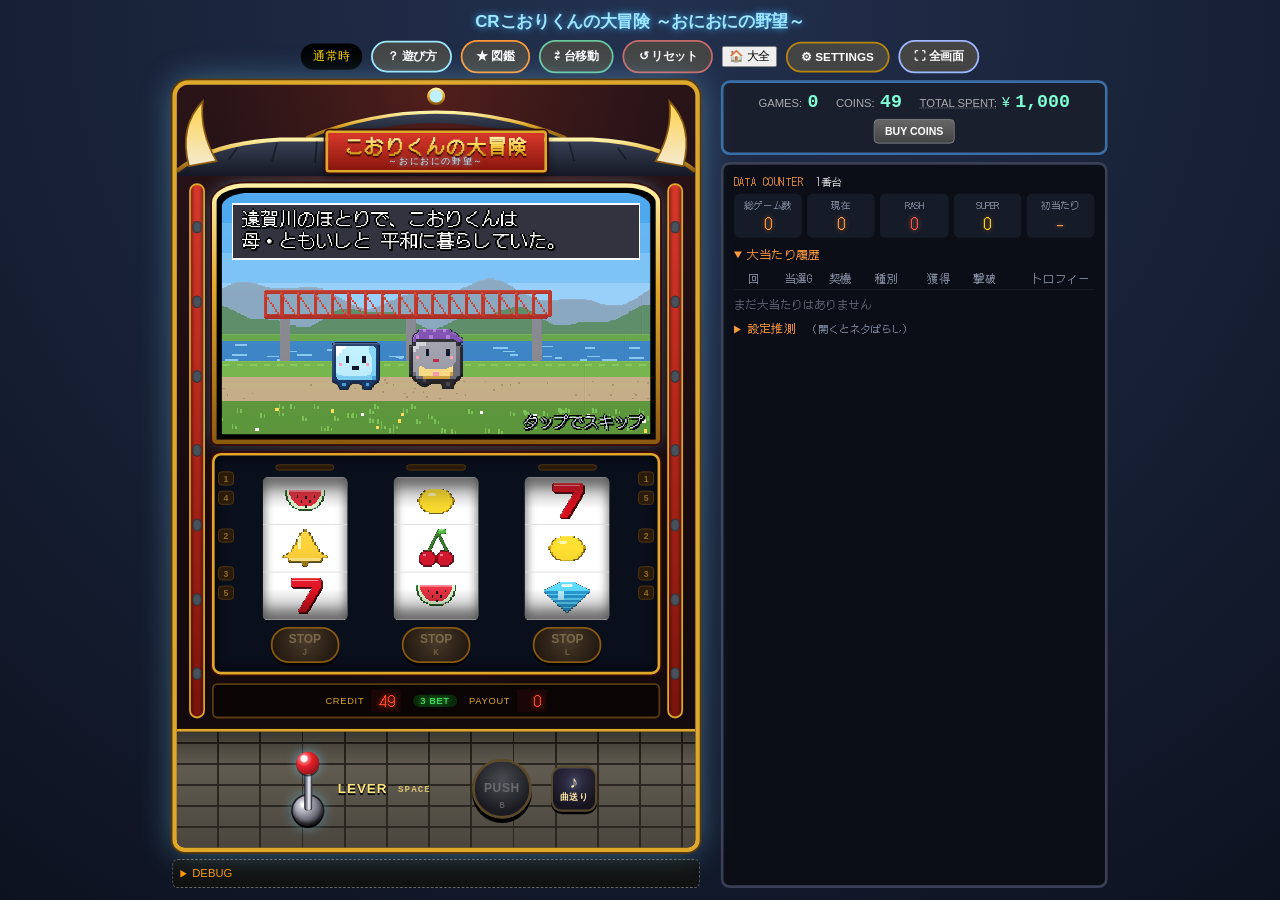
==== commit 3d22a90f: "継続の 演出を シンプルに (一発告知・虹色を なくす)、一発告知・当たり確定に ユーザーの 効果音 (sound/se/。.gitignore で 上げない)、公開版の 一発告知音から うにょうにょ" ====
--- a/index.html
+++ b/index.html
@@ -437,8 +437,7 @@
     <script src="js/sprites.js?v=853589c0"></script>
     <script src="js/backgrounds.js?v=5413cc5c"></script>
     <script src="js/characters.js?v=a1e1a1cf"></script>
-    <script src="js/sound-heso.js?v=a8e609e2"></script>
-    <script src="js/audio.js?v=93122a64"></script>
+    <script src="js/audio.js?v=78256dc9"></script>
     <script src="js/state.js?v=4de8620e"></script>
     <script src="js/lottery.js?v=33ee41c6"></script>
     <script src="js/battle.js?v=50daff6e"></script>
@@ -452,7 +451,7 @@
     <script src="js/reels.js?v=7e60869f"></script>
     <script src="js/lcd/camera.js?v=1b858390"></script>
     <script src="js/lcd/kit.js?v=55c9624f"></script>
-    <script src="js/lcd/beat-fx.js?v=52ca32b4"></script>
+    <script src="js/lcd/beat-fx.js?v=9fa12e03"></script>
     <script src="js/lcd/special-fx.js?v=30a93c56"></script>
     <script src="js/lcd/chance-fx.js?v=8691e65a"></script>
     <script src="js/lcd/trophy-view.js?v=d13af67f"></script>
@@ -461,13 +460,13 @@
     <script src="js/lcd/story-view.js?v=9d4ed5f5"></script>
     <script src="js/lcd/opening-view.js?v=f59a78e2"></script>
     <script src="js/lcd/ending-view.js?v=3c9c7b55"></script>
-    <script src="js/lights.js?v=c90a5eb8"></script>
+    <script src="js/lights.js?v=0241b58b"></script>
     <script src="js/lcd/smooth-pose.js?v=7a6a7631"></script>
     <script src="js/lcd/okalamp-view.js?v=44adb120"></script>
     <script src="js/lcd/ikemen-view.js?v=8ccc29c9"></script>
     <script src="js/lcd/notice-view.js?v=cab2ebe5"></script>
     <script src="js/premium-chance.js?v=f8039eea"></script>
-    <script src="js/lcd.js?v=4970185a"></script>
+    <script src="js/lcd.js?v=dfee1d9d"></script>
     <script src="js/profiles.js?v=9335b576"></script>
     <script src="js/updates.js?v=5f44ff4a"></script>
     <script src="js/push.js?v=260385cc"></script>
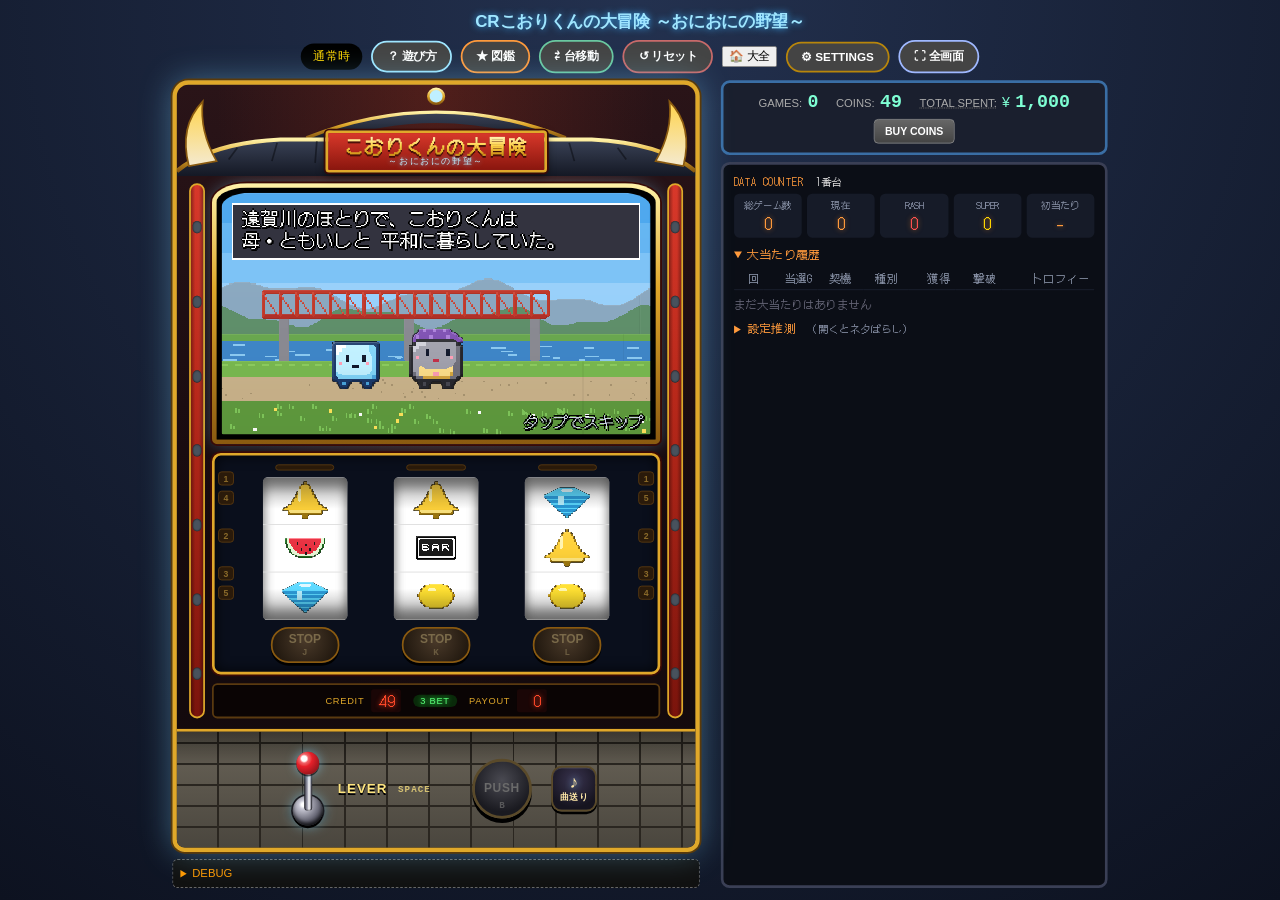
==== commit e2662b8d: "一発告知音を パチンコの 先バレ音の 録音に 戻す (重低音の うなりは なしの まま) (2026-11-15 ユーザー指定) Co-Authored-By: Claude Opus 5.5 <no" ====
--- a/index.html
+++ b/index.html
@@ -437,7 +437,8 @@
     <script src="js/sprites.js?v=853589c0"></script>
     <script src="js/backgrounds.js?v=5413cc5c"></script>
     <script src="js/characters.js?v=a1e1a1cf"></script>
-    <script src="js/audio.js?v=78256dc9"></script>
+    <script src="js/sound-heso.js?v=a8e609e2"></script>
+    <script src="js/audio.js?v=d81ac4eb"></script>
     <script src="js/state.js?v=4de8620e"></script>
     <script src="js/lottery.js?v=33ee41c6"></script>
     <script src="js/battle.js?v=50daff6e"></script>
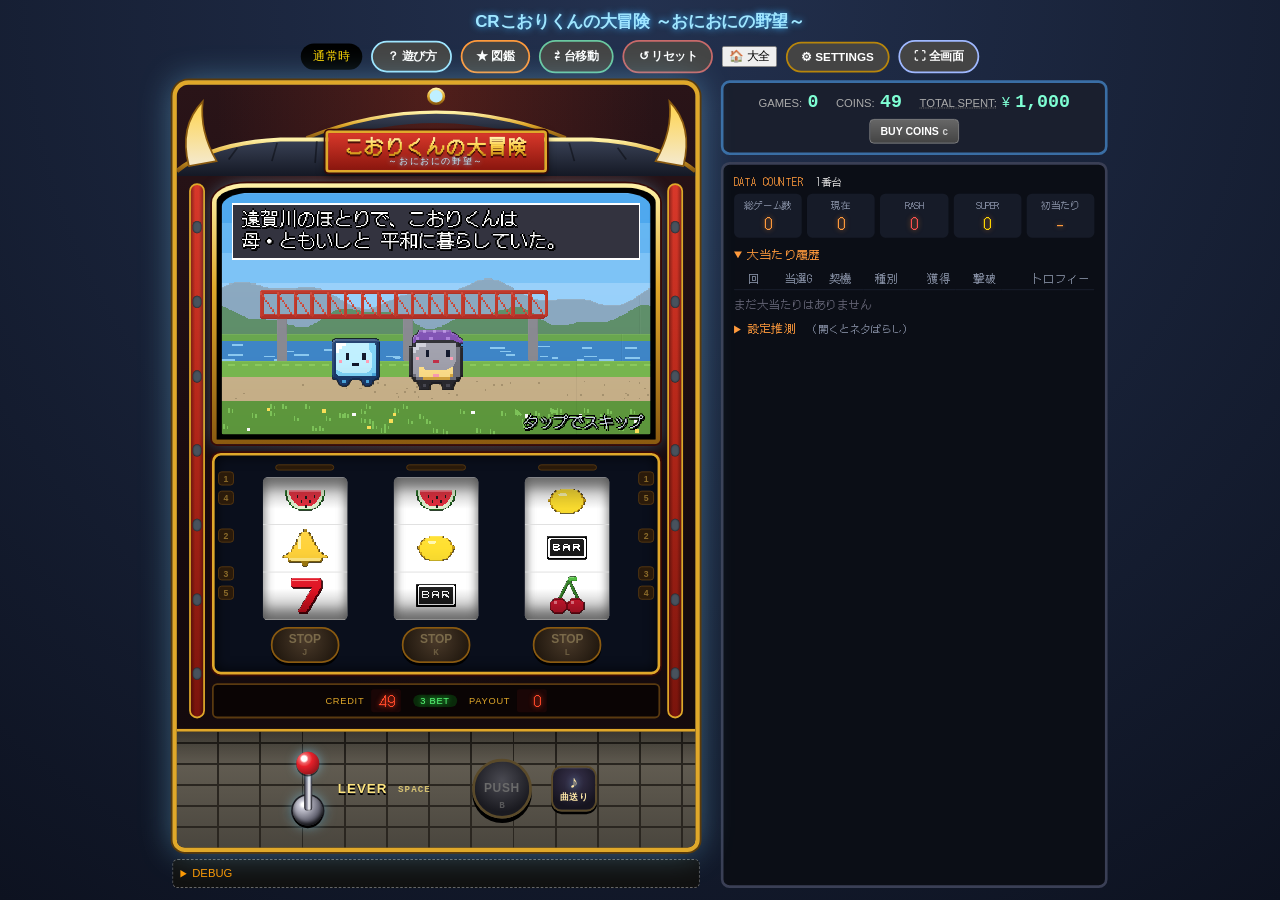
==== commit dae607c8: "曲送りの 改良 (SUPER でも RASH の 曲・ダンスの 曲を 選べる、たまに 曲送りが できないのを 直す)、ポイントチャンスなどで ゲーム数を 1 ずつ 数えて 増やす、C キーで コインを" ====
--- a/index.html
+++ b/index.html
@@ -17,7 +17,7 @@
     <link rel="preconnect" href="https://fonts.googleapis.com">
     <link rel="preconnect" href="https://fonts.gstatic.com" crossorigin>
     <link rel="stylesheet" href="https://fonts.googleapis.com/css2?family=DotGothic16&display=swap">
-    <link rel="stylesheet" href="css/style.css?v=6b328649">
+    <link rel="stylesheet" href="css/style.css?v=d5604144">
     <link rel="stylesheet" href="css/cabinet.css?v=3e0c5a11">
 </head>
 <body>
@@ -51,7 +51,7 @@
                 <span id="status-label-spent" class="status-label clickable">TOTAL SPENT:</span>
                 <span class="currency-unit">¥</span><span id="spending-display" class="status-value">0</span>
             </div>
-            <button id="buy-coins-button">BUY COINS</button>
+            <button id="buy-coins-button">BUY COINS<span class="key-hint" data-action="buy"></span></button>
         </div>
 
         <!-- 筐体 (2026-10-23 ユーザー指定: 新しい台に。おにおにの SE城 がテーマ。css/cabinet.css) -->
@@ -146,7 +146,7 @@
             <!-- 石垣の 台座と 金棒の レバー -->
             <div class="controls cab-base">
                 <!-- 全画面のときだけ出す、コイン枚数と BUY (js/layout.js) -->
-                <div class="fs-coins">COINS <span id="fs-coin-display">0</span><button id="fs-buy-button" type="button">BUY</button></div>
+                <div class="fs-coins">COINS <span id="fs-coin-display">0</span><button id="fs-buy-button" type="button">BUY<span class="key-hint" data-action="buy"></span></button></div>
                 <button id="spin-button" aria-label="LEVER ON"><span class="cab-lever" aria-hidden="true"><span class="cab-lever-base"></span><span class="cab-kanabo"><span class="cab-lever-ball"></span></span></span><span class="cab-lever-text">LEVER</span><span class="key-hint" data-action="lever"></span></button>
                 <!-- PUSH ボタン (2026-10-23 A3。js/push.js)。色: 白 < 青 < 赤 < 金 < 虹、激熱は 飛び出す -->
                 <button id="push-button" class="cab-push" type="button" aria-label="PUSH"><span class="cab-push-face">PUSH</span><span class="key-hint" data-action="push"></span></button>
@@ -432,13 +432,13 @@
     </div>
 
     <!-- 読み込み順: 設定 → データ → 各機能 → 起動 -->
-    <script src="js/config.js?v=008b8c92"></script>
+    <script src="js/config.js?v=58544940"></script>
     <script src="js/pixel-hd.js?v=9beba57e"></script>
     <script src="js/sprites.js?v=853589c0"></script>
     <script src="js/backgrounds.js?v=5413cc5c"></script>
     <script src="js/characters.js?v=a1e1a1cf"></script>
     <script src="js/sound-heso.js?v=a8e609e2"></script>
-    <script src="js/audio.js?v=d81ac4eb"></script>
+    <script src="js/audio.js?v=3112fc31"></script>
     <script src="js/state.js?v=4de8620e"></script>
     <script src="js/lottery.js?v=33ee41c6"></script>
     <script src="js/battle.js?v=50daff6e"></script>
@@ -467,12 +467,12 @@
     <script src="js/lcd/ikemen-view.js?v=8ccc29c9"></script>
     <script src="js/lcd/notice-view.js?v=cab2ebe5"></script>
     <script src="js/premium-chance.js?v=f8039eea"></script>
-    <script src="js/lcd.js?v=dfee1d9d"></script>
+    <script src="js/lcd.js?v=4513e269"></script>
     <script src="js/profiles.js?v=9335b576"></script>
-    <script src="js/updates.js?v=5f44ff4a"></script>
+    <script src="js/updates.js?v=56a8c0e1"></script>
     <script src="js/push.js?v=260385cc"></script>
-    <script src="js/ui.js?v=f25a79d1"></script>
+    <script src="js/ui.js?v=4b92fb4a"></script>
     <script src="js/layout.js?v=e9ad7278"></script>
-    <script src="js/main.js?v=5eb92148"></script>
+    <script src="js/main.js?v=ef108ae0"></script>
 </body>
 </html>
--- a/css/style.css
+++ b/css/style.css
@@ -1404,9 +1404,16 @@
     cursor: pointer;
 }
 
+/* BUY ボタンの キー表示は 横に 小さく (2026-11-16) */
+#buy-coins-button .key-hint, #fs-buy-button .key-hint {
+    display: inline;
+    margin: 0 0 0 4px;
+}
+
 /* キーボードがない端末 (スマホ・タブレット) ではキー表示を隠す */
 @media (hover: none) and (pointer: coarse) {
-    .key-hint {
+    .key-hint,
+    #buy-coins-button .key-hint, #fs-buy-button .key-hint {
         display: none;
     }
 }
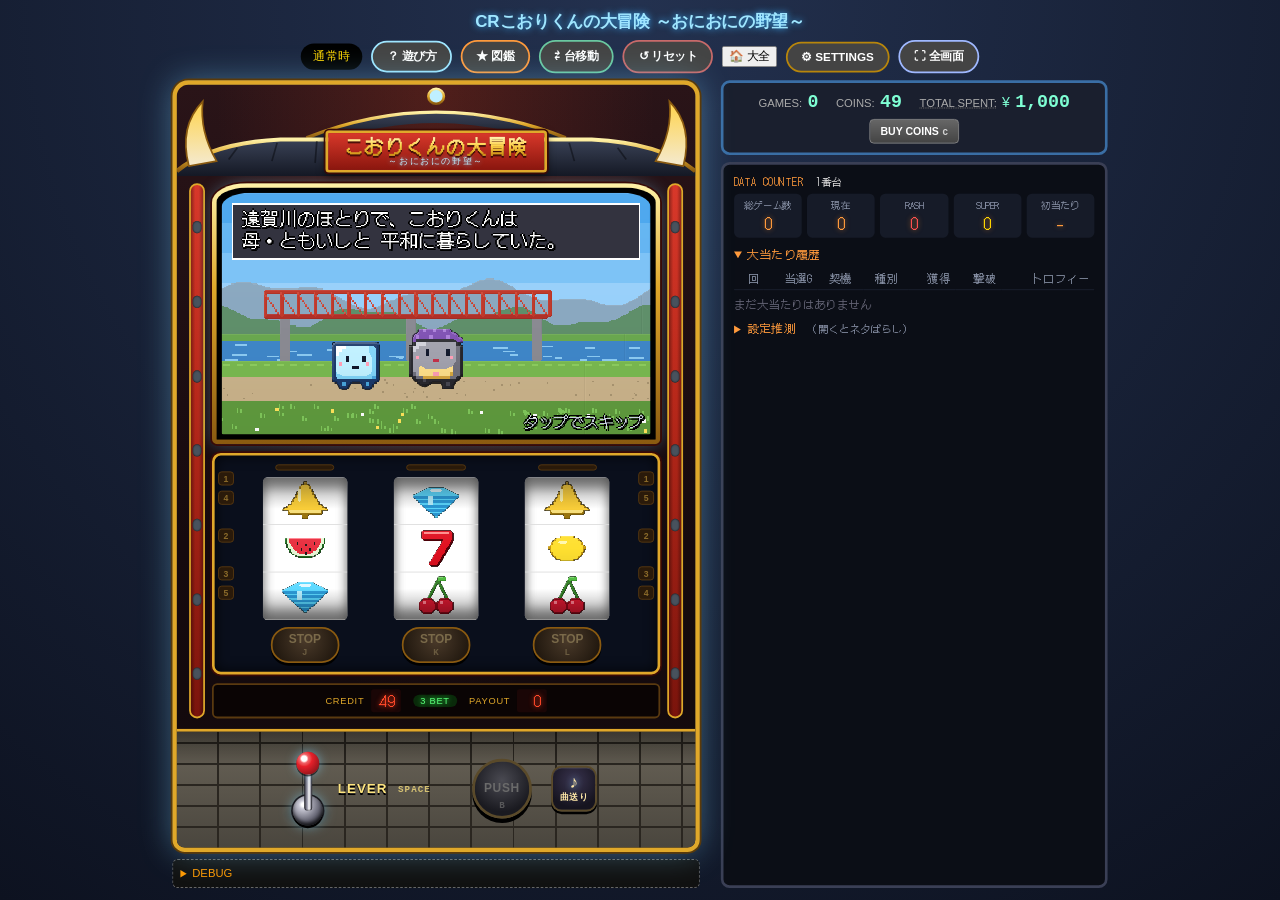
==== commit c9da2bf9: "専用演出・チャンスアップ・激音・報酬ルーレット・城突入チャレンジの 復活 (claude_code_3_adjusted.md の 2 章。2026-11-16 ユーザー指定) - 結合崩壊 (ブレイ" ====
--- a/index.html
+++ b/index.html
@@ -212,6 +212,10 @@
                 <button data-debug="setBreak">ブレイク状態に</button>
                 <button data-debug="ranyu">次:おにおに乱入</button>
                 <button data-debug="finalBlow">次:とどめの一撃</button>
+                <button data-debug="forceBreak">次:結合崩壊</button>
+                <button data-debug="rouletteTomoishi">次:報酬ルーレット ともいし</button>
+                <button data-debug="rouletteBreak">次:報酬ルーレット 部位破壊ボーナス</button>
+                <button data-debug="castleRevival">次:城突入チャレンジで復活</button>
                 <button data-debug="forceOni">次の相手:おにおに</button>
                 <button data-debug="forceGold">次の相手:金面犬</button>
                 <button data-debug="coins">コイン+1000</button>
@@ -432,23 +436,23 @@
     </div>
 
     <!-- 読み込み順: 設定 → データ → 各機能 → 起動 -->
-    <script src="js/config.js?v=58544940"></script>
+    <script src="js/config.js?v=139fdcf8"></script>
     <script src="js/pixel-hd.js?v=9beba57e"></script>
     <script src="js/sprites.js?v=853589c0"></script>
     <script src="js/backgrounds.js?v=5413cc5c"></script>
     <script src="js/characters.js?v=a1e1a1cf"></script>
     <script src="js/sound-heso.js?v=a8e609e2"></script>
-    <script src="js/audio.js?v=3112fc31"></script>
-    <script src="js/state.js?v=4de8620e"></script>
-    <script src="js/lottery.js?v=33ee41c6"></script>
-    <script src="js/battle.js?v=50daff6e"></script>
-    <script src="js/notice.js?v=42133bef"></script>
+    <script src="js/audio.js?v=b17771d6"></script>
+    <script src="js/state.js?v=00305000"></script>
+    <script src="js/lottery.js?v=603e8778"></script>
+    <script src="js/battle.js?v=6c9b52ec"></script>
+    <script src="js/notice.js?v=bc9f8757"></script>
     <script src="js/hype.js?v=ebd6393d"></script>
     <script src="js/lever.js?v=a3c46855"></script>
     <script src="js/zencho.js?v=cfeb686b"></script>
     <script src="js/furukawa.js?v=2b3a8db2"></script>
     <script src="js/save.js?v=37b5b32f"></script>
-    <script src="js/bgm.js?v=29b6c290"></script>
+    <script src="js/bgm.js?v=856f3b80"></script>
     <script src="js/reels.js?v=7e60869f"></script>
     <script src="js/lcd/camera.js?v=1b858390"></script>
     <script src="js/lcd/kit.js?v=55c9624f"></script>
@@ -467,12 +471,12 @@
     <script src="js/lcd/ikemen-view.js?v=8ccc29c9"></script>
     <script src="js/lcd/notice-view.js?v=cab2ebe5"></script>
     <script src="js/premium-chance.js?v=f8039eea"></script>
-    <script src="js/lcd.js?v=4513e269"></script>
+    <script src="js/lcd.js?v=149efd7e"></script>
     <script src="js/profiles.js?v=9335b576"></script>
-    <script src="js/updates.js?v=56a8c0e1"></script>
+    <script src="js/updates.js?v=cc290fc6"></script>
     <script src="js/push.js?v=260385cc"></script>
-    <script src="js/ui.js?v=4b92fb4a"></script>
+    <script src="js/ui.js?v=f5bd894f"></script>
     <script src="js/layout.js?v=e9ad7278"></script>
-    <script src="js/main.js?v=ef108ae0"></script>
+    <script src="js/main.js?v=fd0137a6"></script>
 </body>
 </html>
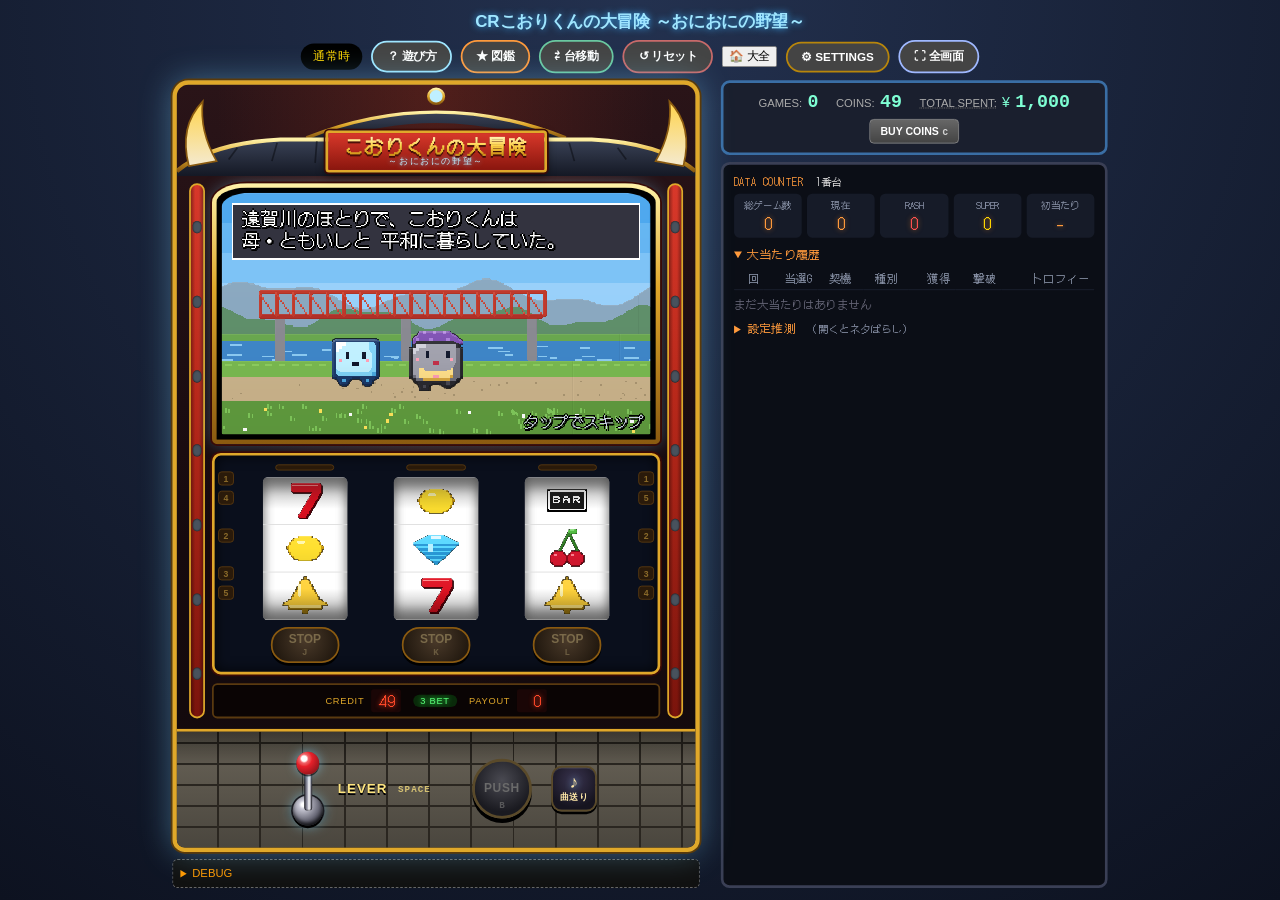
==== commit 515e0023: "城突入チャレンジの門番を鬼鬼団に・部位破壊をチャンスタイムに・報酬ルーレットの数字を見直し - 門番: Mr.SASAKI をやめて koori-rpg の鬼鬼団の敵 (js/oni-art.js)。" ====
--- a/index.html
+++ b/index.html
@@ -212,9 +212,9 @@
                 <button data-debug="setBreak">ブレイク状態に</button>
                 <button data-debug="ranyu">次:おにおに乱入</button>
                 <button data-debug="finalBlow">次:とどめの一撃</button>
-                <button data-debug="forceBreak">次:結合崩壊</button>
+                <button data-debug="forceBreak">次:BATTLEのチャンスタイム</button>
                 <button data-debug="rouletteTomoishi">次:報酬ルーレット ともいし</button>
-                <button data-debug="rouletteBreak">次:報酬ルーレット 部位破壊ボーナス</button>
+                <button data-debug="rouletteBreak">次:報酬ルーレット チャンスタイムボーナス</button>
                 <button data-debug="castleRevival">次:城突入チャレンジで復活</button>
                 <button data-debug="forceOni">次の相手:おにおに</button>
                 <button data-debug="forceGold">次の相手:金面犬</button>
@@ -436,16 +436,17 @@
     </div>
 
     <!-- 読み込み順: 設定 → データ → 各機能 → 起動 -->
-    <script src="js/config.js?v=139fdcf8"></script>
+    <script src="js/config.js?v=364e87fa"></script>
     <script src="js/pixel-hd.js?v=9beba57e"></script>
     <script src="js/sprites.js?v=853589c0"></script>
     <script src="js/backgrounds.js?v=5413cc5c"></script>
-    <script src="js/characters.js?v=a1e1a1cf"></script>
+    <script src="js/oni-art.js?v=6f95e5a4"></script>
+    <script src="js/characters.js?v=eaa6ddc9"></script>
     <script src="js/sound-heso.js?v=a8e609e2"></script>
-    <script src="js/audio.js?v=b17771d6"></script>
-    <script src="js/state.js?v=00305000"></script>
+    <script src="js/audio.js?v=84699409"></script>
+    <script src="js/state.js?v=237fe68d"></script>
     <script src="js/lottery.js?v=603e8778"></script>
-    <script src="js/battle.js?v=6c9b52ec"></script>
+    <script src="js/battle.js?v=32e9ba3b"></script>
     <script src="js/notice.js?v=bc9f8757"></script>
     <script src="js/hype.js?v=ebd6393d"></script>
     <script src="js/lever.js?v=a3c46855"></script>
@@ -471,12 +472,12 @@
     <script src="js/lcd/ikemen-view.js?v=8ccc29c9"></script>
     <script src="js/lcd/notice-view.js?v=cab2ebe5"></script>
     <script src="js/premium-chance.js?v=f8039eea"></script>
-    <script src="js/lcd.js?v=149efd7e"></script>
+    <script src="js/lcd.js?v=1aa624a3"></script>
     <script src="js/profiles.js?v=9335b576"></script>
-    <script src="js/updates.js?v=cc290fc6"></script>
+    <script src="js/updates.js?v=26d52881"></script>
     <script src="js/push.js?v=260385cc"></script>
     <script src="js/ui.js?v=f5bd894f"></script>
     <script src="js/layout.js?v=e9ad7278"></script>
-    <script src="js/main.js?v=fd0137a6"></script>
+    <script src="js/main.js?v=3423190a"></script>
 </body>
 </html>
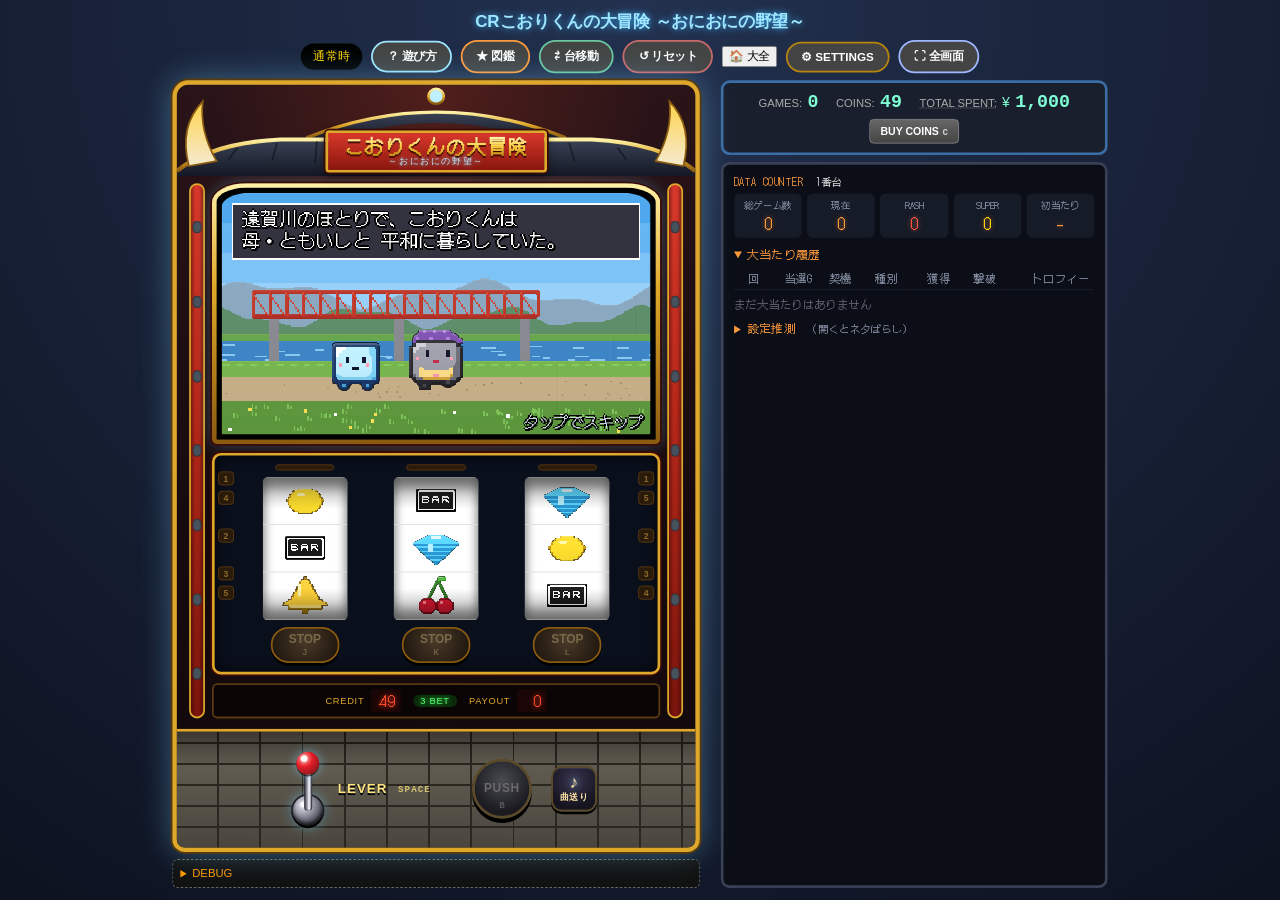
==== commit 59b987e3: "BATTLE のチャンスタイムをアタックチャンスに改名 通常時のこおりチャンスタイムとまぎらわしいので (ユーザー指定)。 突入の演出は「ATTACK CHANCE!!」→「アタックチャンス!!」。H" ====
--- a/index.html
+++ b/index.html
@@ -212,9 +212,9 @@
                 <button data-debug="setBreak">ブレイク状態に</button>
                 <button data-debug="ranyu">次:おにおに乱入</button>
                 <button data-debug="finalBlow">次:とどめの一撃</button>
-                <button data-debug="forceBreak">次:BATTLEのチャンスタイム</button>
+                <button data-debug="forceBreak">次:アタックチャンス</button>
                 <button data-debug="rouletteTomoishi">次:報酬ルーレット ともいし</button>
-                <button data-debug="rouletteBreak">次:報酬ルーレット チャンスタイムボーナス</button>
+                <button data-debug="rouletteBreak">次:報酬ルーレット アタックチャンスボーナス</button>
                 <button data-debug="castleRevival">次:城突入チャレンジで復活</button>
                 <button data-debug="forceOni">次の相手:おにおに</button>
                 <button data-debug="forceGold">次の相手:金面犬</button>
@@ -436,17 +436,17 @@
     </div>
 
     <!-- 読み込み順: 設定 → データ → 各機能 → 起動 -->
-    <script src="js/config.js?v=364e87fa"></script>
+    <script src="js/config.js?v=9a00ba22"></script>
     <script src="js/pixel-hd.js?v=9beba57e"></script>
     <script src="js/sprites.js?v=853589c0"></script>
     <script src="js/backgrounds.js?v=5413cc5c"></script>
     <script src="js/oni-art.js?v=6f95e5a4"></script>
     <script src="js/characters.js?v=eaa6ddc9"></script>
     <script src="js/sound-heso.js?v=a8e609e2"></script>
-    <script src="js/audio.js?v=84699409"></script>
-    <script src="js/state.js?v=237fe68d"></script>
+    <script src="js/audio.js?v=e3706f76"></script>
+    <script src="js/state.js?v=05a3c053"></script>
     <script src="js/lottery.js?v=603e8778"></script>
-    <script src="js/battle.js?v=32e9ba3b"></script>
+    <script src="js/battle.js?v=4eb7e51e"></script>
     <script src="js/notice.js?v=bc9f8757"></script>
     <script src="js/hype.js?v=ebd6393d"></script>
     <script src="js/lever.js?v=a3c46855"></script>
@@ -472,12 +472,12 @@
     <script src="js/lcd/ikemen-view.js?v=8ccc29c9"></script>
     <script src="js/lcd/notice-view.js?v=cab2ebe5"></script>
     <script src="js/premium-chance.js?v=f8039eea"></script>
-    <script src="js/lcd.js?v=1aa624a3"></script>
+    <script src="js/lcd.js?v=7595312c"></script>
     <script src="js/profiles.js?v=9335b576"></script>
-    <script src="js/updates.js?v=26d52881"></script>
+    <script src="js/updates.js?v=f3c5dcc6"></script>
     <script src="js/push.js?v=260385cc"></script>
     <script src="js/ui.js?v=f5bd894f"></script>
     <script src="js/layout.js?v=e9ad7278"></script>
-    <script src="js/main.js?v=3423190a"></script>
+    <script src="js/main.js?v=28647c95"></script>
 </body>
 </html>
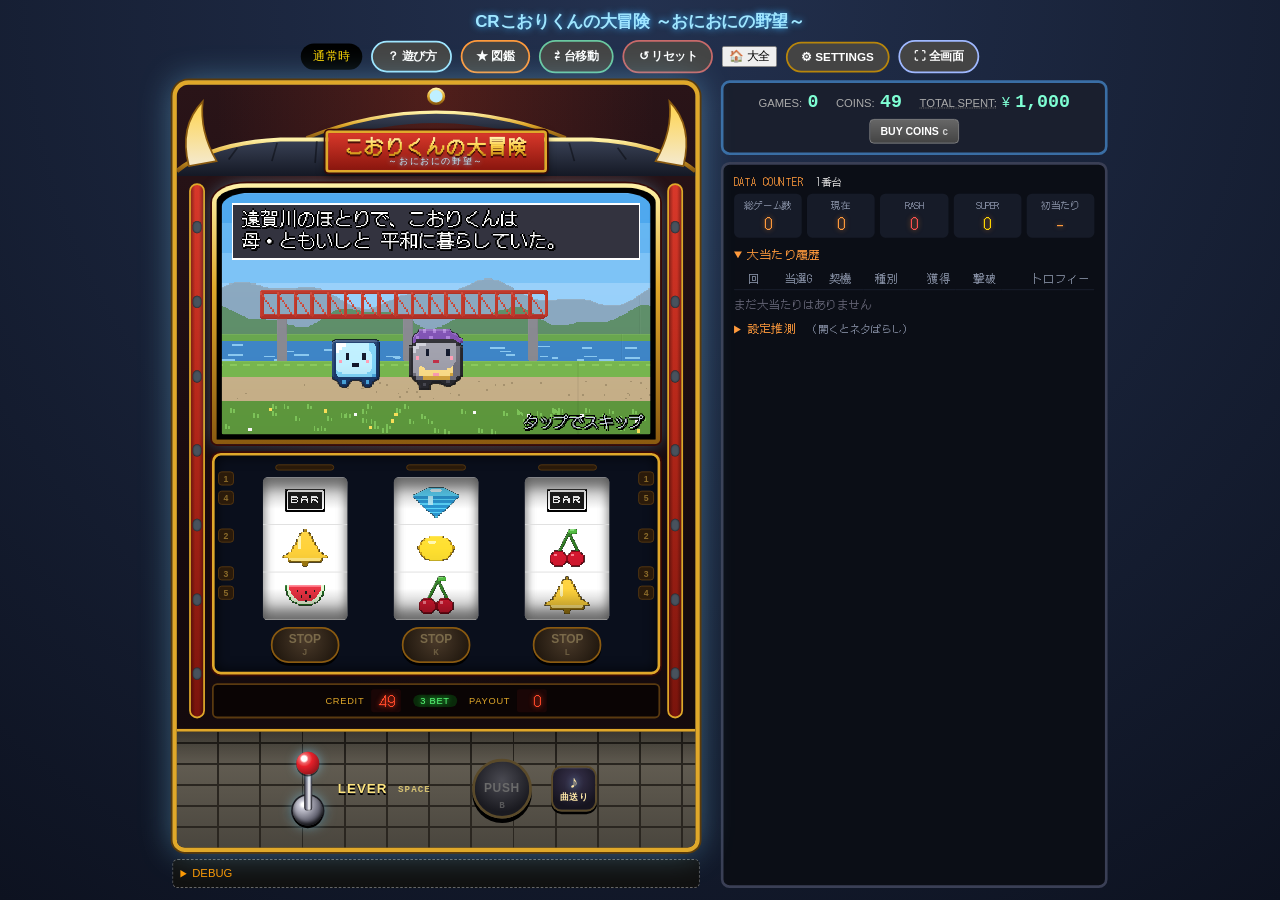
==== commit 60a32a5c: "出玉率を 目標に 合わせ直す (設定1 97.5%・設定3 99.1%・設定5 114.8%・設定6 130.7%。継続率は そのまま)・報酬ルーレットの スキップと「短く」の 設定・遊び方に アタッ" ====
--- a/index.html
+++ b/index.html
@@ -18,7 +18,7 @@
     <link rel="preconnect" href="https://fonts.gstatic.com" crossorigin>
     <link rel="stylesheet" href="https://fonts.googleapis.com/css2?family=DotGothic16&display=swap">
     <link rel="stylesheet" href="css/style.css?v=d5604144">
-    <link rel="stylesheet" href="css/cabinet.css?v=3e0c5a11">
+    <link rel="stylesheet" href="css/cabinet.css?v=88405b68">
 </head>
 <body>
     <div class="game-container">
@@ -290,6 +290,9 @@
                 <label class="sound-row">
                     <input id="camera-enabled" type="checkbox" checked> 液晶の カメラを 動かす (寄る・傾く・反対側から 映す)
                 </label>
+                <label class="sound-row">
+                    <input id="roulette-short" type="checkbox"> 報酬ルーレットを 短く (結果だけ 見せる。ルーレットの とちゅうで レバー か 液晶を 押しても 飛ばせる)
+                </label>
             </section>
             <section class="modal-section">
                 <h3>アップデート情報</h3>
@@ -436,48 +439,48 @@
     </div>
 
     <!-- 読み込み順: 設定 → データ → 各機能 → 起動 -->
-    <script src="js/config.js?v=9a00ba22"></script>
-    <script src="js/pixel-hd.js?v=9beba57e"></script>
+    <script src="js/config.js?v=a0a4afce"></script>
+    <script src="js/pixel-hd.js?v=59243842"></script>
     <script src="js/sprites.js?v=853589c0"></script>
-    <script src="js/backgrounds.js?v=5413cc5c"></script>
-    <script src="js/oni-art.js?v=6f95e5a4"></script>
+    <script src="js/backgrounds.js?v=8163fb48"></script>
+    <script src="js/oni-art.js?v=e38e22ba"></script>
     <script src="js/characters.js?v=eaa6ddc9"></script>
     <script src="js/sound-heso.js?v=a8e609e2"></script>
-    <script src="js/audio.js?v=e3706f76"></script>
-    <script src="js/state.js?v=05a3c053"></script>
+    <script src="js/audio.js?v=0f13cf60"></script>
+    <script src="js/state.js?v=dd9dfa23"></script>
     <script src="js/lottery.js?v=603e8778"></script>
-    <script src="js/battle.js?v=4eb7e51e"></script>
+    <script src="js/battle.js?v=d5a55c6e"></script>
     <script src="js/notice.js?v=bc9f8757"></script>
-    <script src="js/hype.js?v=ebd6393d"></script>
+    <script src="js/hype.js?v=74df4699"></script>
     <script src="js/lever.js?v=a3c46855"></script>
-    <script src="js/zencho.js?v=cfeb686b"></script>
-    <script src="js/furukawa.js?v=2b3a8db2"></script>
-    <script src="js/save.js?v=37b5b32f"></script>
+    <script src="js/zencho.js?v=eba4f614"></script>
+    <script src="js/furukawa.js?v=6222c42e"></script>
+    <script src="js/save.js?v=46544564"></script>
     <script src="js/bgm.js?v=856f3b80"></script>
     <script src="js/reels.js?v=7e60869f"></script>
     <script src="js/lcd/camera.js?v=1b858390"></script>
-    <script src="js/lcd/kit.js?v=55c9624f"></script>
+    <script src="js/lcd/kit.js?v=34e7e551"></script>
     <script src="js/lcd/beat-fx.js?v=9fa12e03"></script>
-    <script src="js/lcd/special-fx.js?v=30a93c56"></script>
-    <script src="js/lcd/chance-fx.js?v=8691e65a"></script>
-    <script src="js/lcd/trophy-view.js?v=d13af67f"></script>
+    <script src="js/lcd/special-fx.js?v=66ea978e"></script>
+    <script src="js/lcd/chance-fx.js?v=5bf8dd47"></script>
+    <script src="js/lcd/trophy-view.js?v=137424f8"></script>
     <script src="js/lcd/end-card-view.js?v=ba79dd8d"></script>
-    <script src="js/lcd/furukawa-view.js?v=3b0d9c7e"></script>
+    <script src="js/lcd/furukawa-view.js?v=e7bdadfa"></script>
     <script src="js/lcd/story-view.js?v=9d4ed5f5"></script>
     <script src="js/lcd/opening-view.js?v=f59a78e2"></script>
     <script src="js/lcd/ending-view.js?v=3c9c7b55"></script>
-    <script src="js/lights.js?v=0241b58b"></script>
+    <script src="js/lights.js?v=3b7ac715"></script>
     <script src="js/lcd/smooth-pose.js?v=7a6a7631"></script>
     <script src="js/lcd/okalamp-view.js?v=44adb120"></script>
-    <script src="js/lcd/ikemen-view.js?v=8ccc29c9"></script>
+    <script src="js/lcd/ikemen-view.js?v=e3a0f77e"></script>
     <script src="js/lcd/notice-view.js?v=cab2ebe5"></script>
     <script src="js/premium-chance.js?v=f8039eea"></script>
-    <script src="js/lcd.js?v=7595312c"></script>
+    <script src="js/lcd.js?v=fd23ca10"></script>
     <script src="js/profiles.js?v=9335b576"></script>
-    <script src="js/updates.js?v=f3c5dcc6"></script>
-    <script src="js/push.js?v=260385cc"></script>
-    <script src="js/ui.js?v=f5bd894f"></script>
-    <script src="js/layout.js?v=e9ad7278"></script>
-    <script src="js/main.js?v=28647c95"></script>
+    <script src="js/updates.js?v=ff82a2a3"></script>
+    <script src="js/push.js?v=0ecc75f0"></script>
+    <script src="js/ui.js?v=32ab6e90"></script>
+    <script src="js/layout.js?v=14bd5f38"></script>
+    <script src="js/main.js?v=ba2248fe"></script>
 </body>
 </html>
